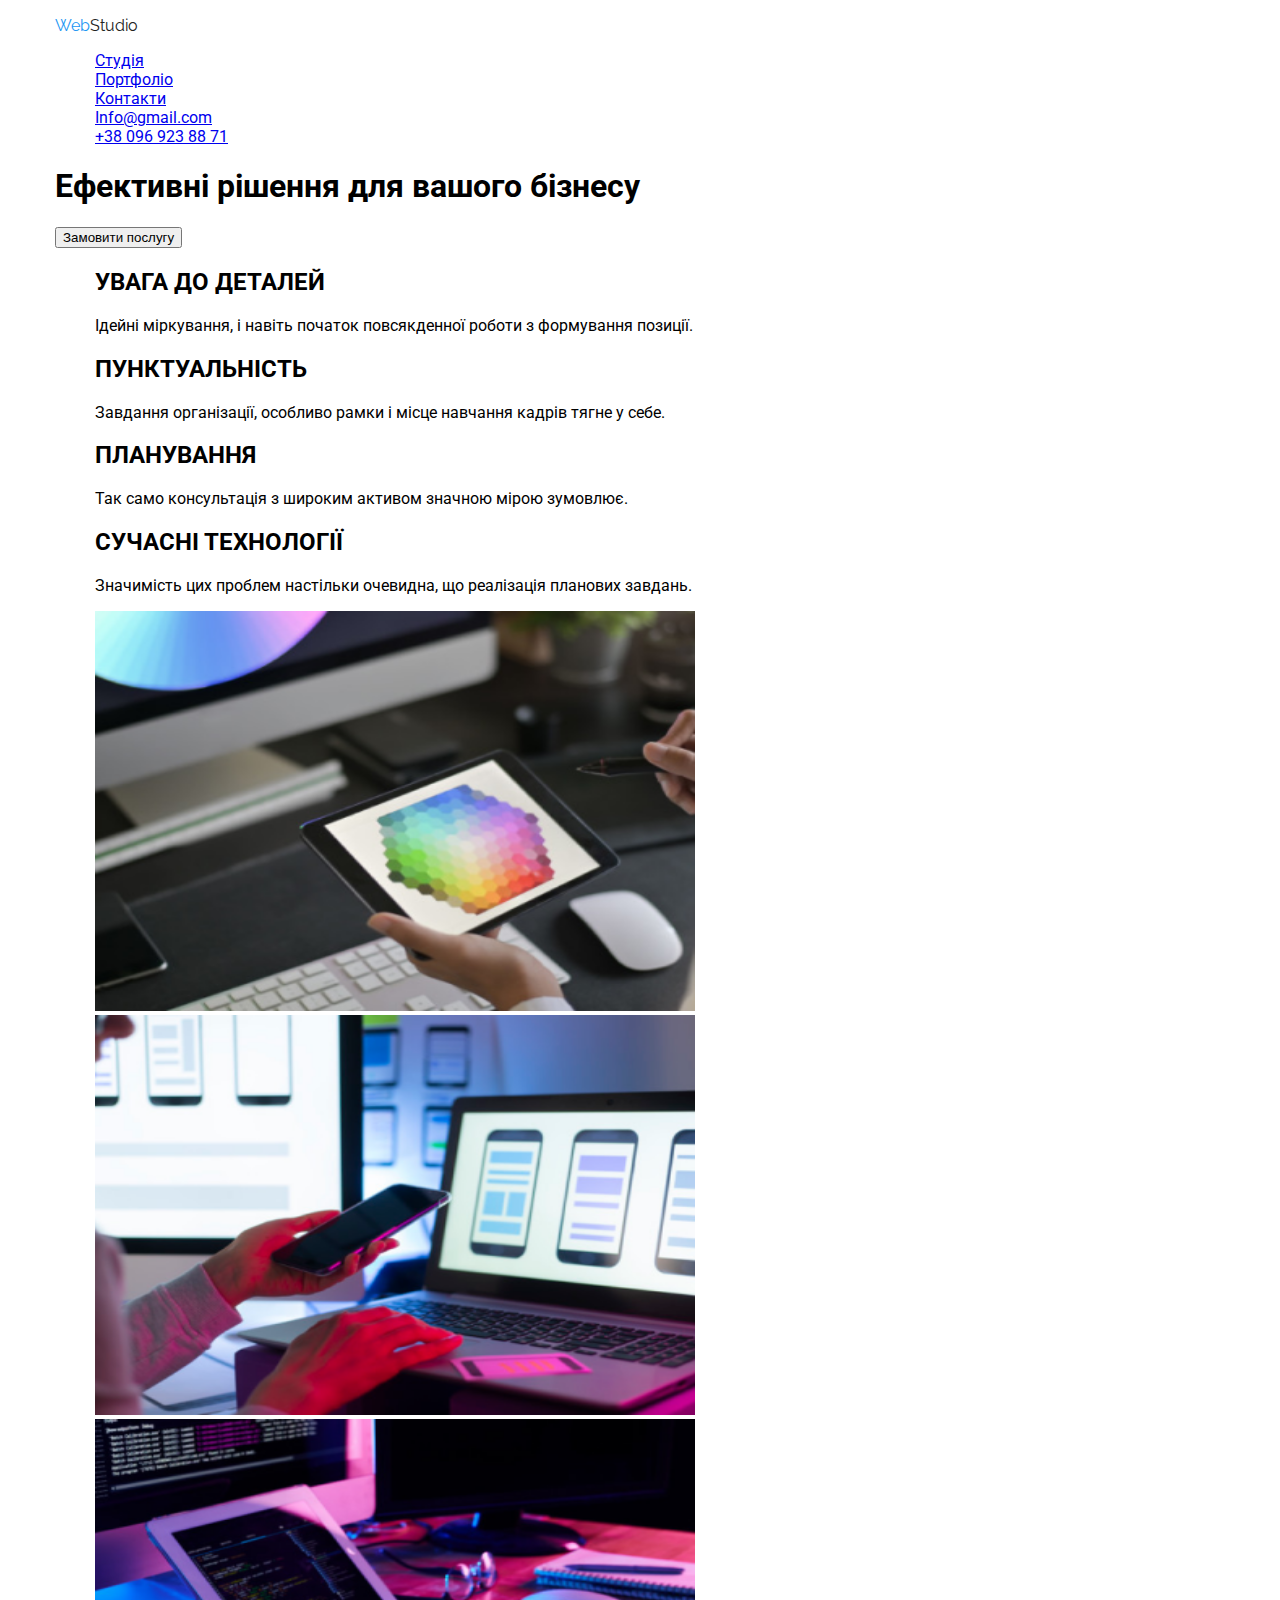
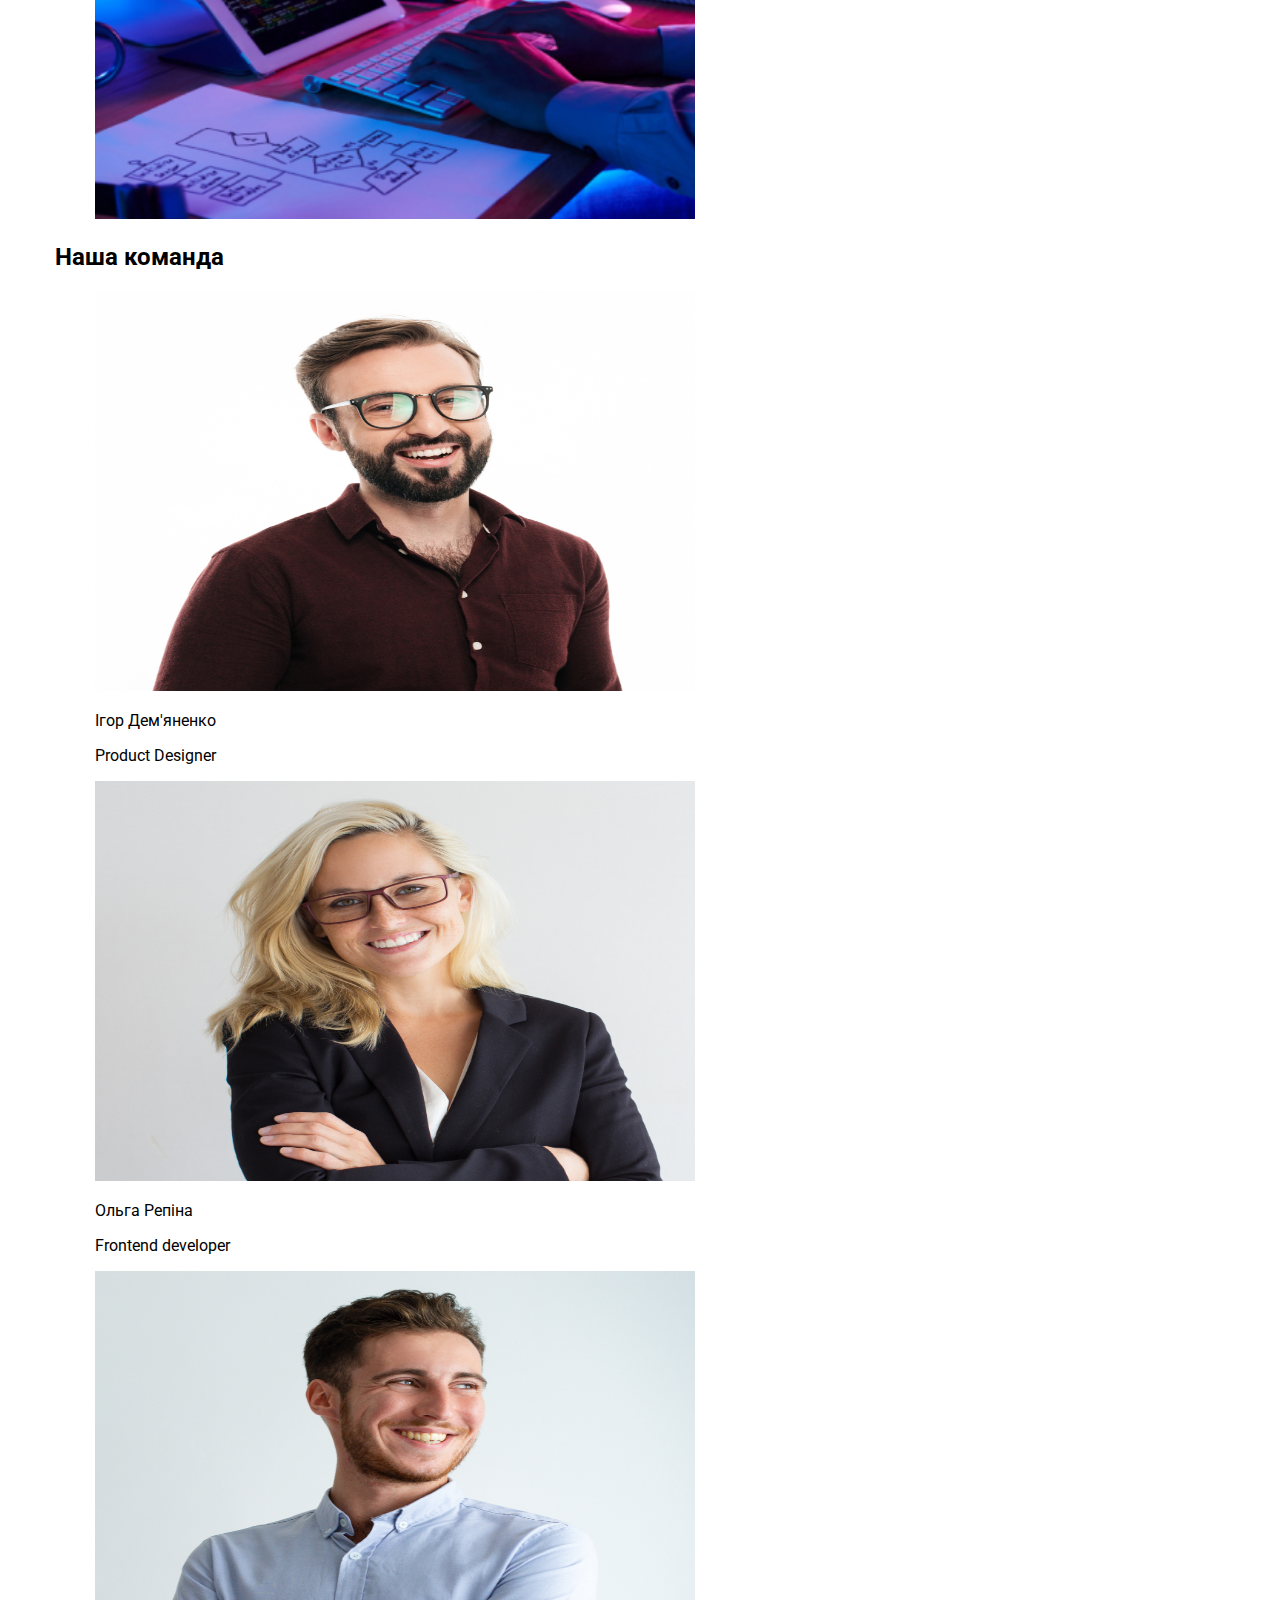
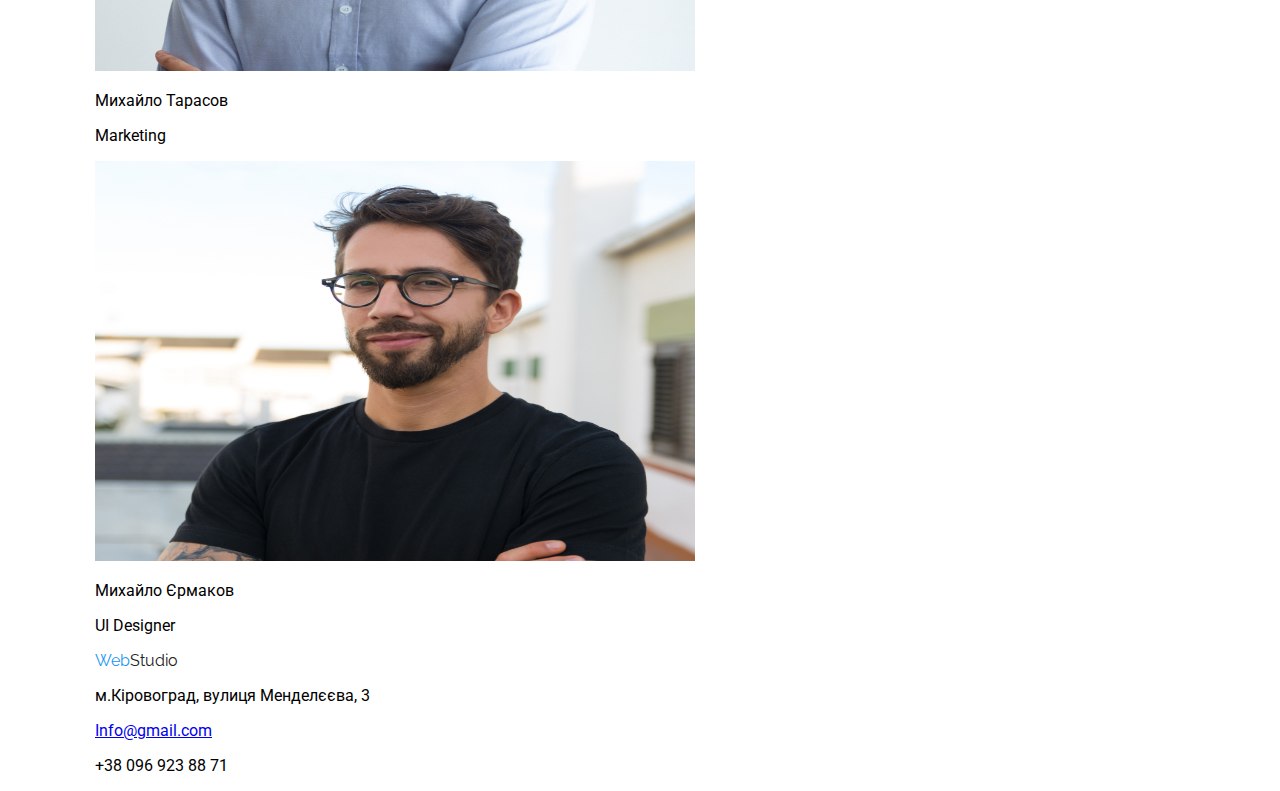
==== First-project/index.html @ 18b6c4f1 "Container added" ====
<!DOCTYPE html>
<html lang="en">

<head>
    <title>WebStudio</title>
    <meta charset="UTF-8">
    <meta name="keywords" content="html">
    <meta name="viewport" content="width=device-width, initial-scale=1.0">
    <link rel="preconnect" href="https://fonts.googleapis.com">
    <link rel="preconnect" href="https://fonts.gstatic.com" crossorigin>
    <link rel="stylesheet" href="https://fonts.googleapis.com/css2?family=Raleway:wght@700&family=Roboto:wght@400;500;700;900&display=swap">
    <link rel="stylesheet" href="./css/styles.css">
</head>

<body>
    <header class="header">
        <div class="container">
            <p class="logo">Web<span class="logo-studio">Studio</span></p>
            <ul class="header-ul">
                <li class="header-li"><a href="http://" class="header-a">Студія</a></li>
                <li class="header-li"><a href="http://" class="header-a">Портфоліо</a></li>
                <li class="header-li"><a href="http://" class="header-a">Контакти</a></li>
                <li class="header-li"><a href="http://" class="header-a">Info@gmail.com</a></li>
                <li class="header-li"><a href="tel:+38 096 923 88 71" class="header-a">+38 096 923 88 71</a></li>
            </ul>
            <h1 class="header-h1">Ефективні рішення для вашого бізнесу</h1>
            <Button class="header-button">Замовити послугу</Button>
        </div>
    </header>
    <main class="main">
        <div class="container">
            <ul class="main-ul">
                <li class="main-li">
                    <h2 class="main-h2">УВАГА ДО ДЕТАЛЕЙ</h2>
                    <p class="main-p">Ідейні міркування, і навіть початок повсякденної роботи з формування позиції.</p>
                </li>
                <li class="main-li">
                    <h2 class="main-h2">ПУНКТУАЛЬНІСТЬ</h2>
                    <p class="main-p">Завдання організації, особливо рамки і місце навчання кадрів тягне у себе.</p>
                </li>
                <li class="main-li">
                    <h2 class="main-h2">ПЛАНУВАННЯ</h2>
                    <p class="main-p">Так само консультація з широким активом значною мірою зумовлює.</p>
                </li>
                <li class="main-li">
                    <h2 class="main-h2">СУЧАСНІ ТЕХНОЛОГІЇ</h2>
                    <p class="main-p">Значимість цих проблем настільки очевидна, що реалізація планових завдань.</p>
                </li>
            </ul>
            <ul class="main-ul">
                <li class="main-li"><img class="main-img" src="./img/Webstudio_main/1.1.png" width="600" height="400" alt="1.1"></li>
                <li class="main-li"><img class="main-img" src="./img/Webstudio_main/1.2.png" width="600" height="400" alt="1.2"></li>
                <li class="main-li"><img class="main-img" src="./img/Webstudio_main/1.3.png" width="600" height="400" alt="1.3"></li>
            </ul>
            <h2 class="main-h2">Наша команда</h2>
            <ul class="main-ul">
                <li class="main-li">
                    <div class="main-div">
                        <img class="main-img" src="./img/Webstudio_main/2.1.jpg" width="600" height="400" alt="2.1">
                        <p class="main-p">Ігор Дем'яненко</p>
                        <p class="main-p">Product Designer</p>
                    </div>
                </li>
                <li class="main-li">
                    <div class="main-div">
                        <img class="main-img" src="./img/Webstudio_main/2.2.jpg" width="600" height="400" alt="2.2">
                        <p class="main-p">Ольга Репіна</p>
                        <p class="main-p">Frontend developer</p>
                    </div>
                </li> 
                <li class="main-li">
                    <div class="main-div">
                        <img class="main-img" src="./img/Webstudio_main/2.3.jpg" width="600" height="400" alt="2.3">
                        <p class="main-p">Михайло Тарасов</p>
                        <p class="main-p">Marketing</p>
                    </div>
                </li>
                <li class="main-li">
                    <div class="main-div">
                        <img class="main-img" src="./img/Webstudio_main/2.4.jpg" width="600" height="400" alt="2.4">
                        <p class="main-p">Михайло Єрмаков</p>
                        <p class="main-p">UI Designer</p>
                    </div>
                </li>
            </ul>
        </div>
    </main>
    <footer class="footer">
        <div class="container">
            <ul class="footer-ul">
                <li class="footer-li"><p class="logo">Web<span class="logo-studio">Studio</span></p></li>
                <li class="footer-li"><p class="footer-p">м.Кіровоград, вулиця Менделєєва, 3</p></li>
                <li class="footer-li"><a class="footer-a" href="http://">Info@gmail.com</a></li>
                <li class="footer-li"><p class="footer-p">+38 096 923 88 71</p></li>
            </ul>
            <!--діти-->
        </div>
    </footer>
</body>

</html>
---- First-project/css/styles.css ----
:root{
    --background-color-footer: #2F303A;
    --background-color-main: #FFFFFF;
    --hovercolor-none-active: #F5F4FA;
    --hovercolor-active: #2196F3;
    --sub-text: #757575;
    --main-text: #212121;
    --roboto-400: font-style: normal; font-weight: 400px; font-family: "Roboto", sans-serif;
    --roboto-500: font-style: normal; font-weight: 500px; font-family: "Roboto", sans-serif;
    --roboto-700: font-style: normal; font-weight: 700px; font-family: "Roboto", sans-serif;
    --roboto-900: font-style: normal; font-weight: 900px; font-family: "Roboto", sans-serif;
}

.container{
    width: 1170px;
    padding: 0 15px;
    margin: 0 auto;
}

.logo{
    font-family: "Raleway", sans-serif;
    font-optical-sizing: auto;
    font-weight: 700px;
    color: var(--hovercolor-active);
}

.logo-studio{
    font-family: "Raleway", sans-serif;
    font-optical-sizing: auto;
    font-weight: 700px;
    color: var(--main-text);
}


ul{
    list-style-type: none;
}
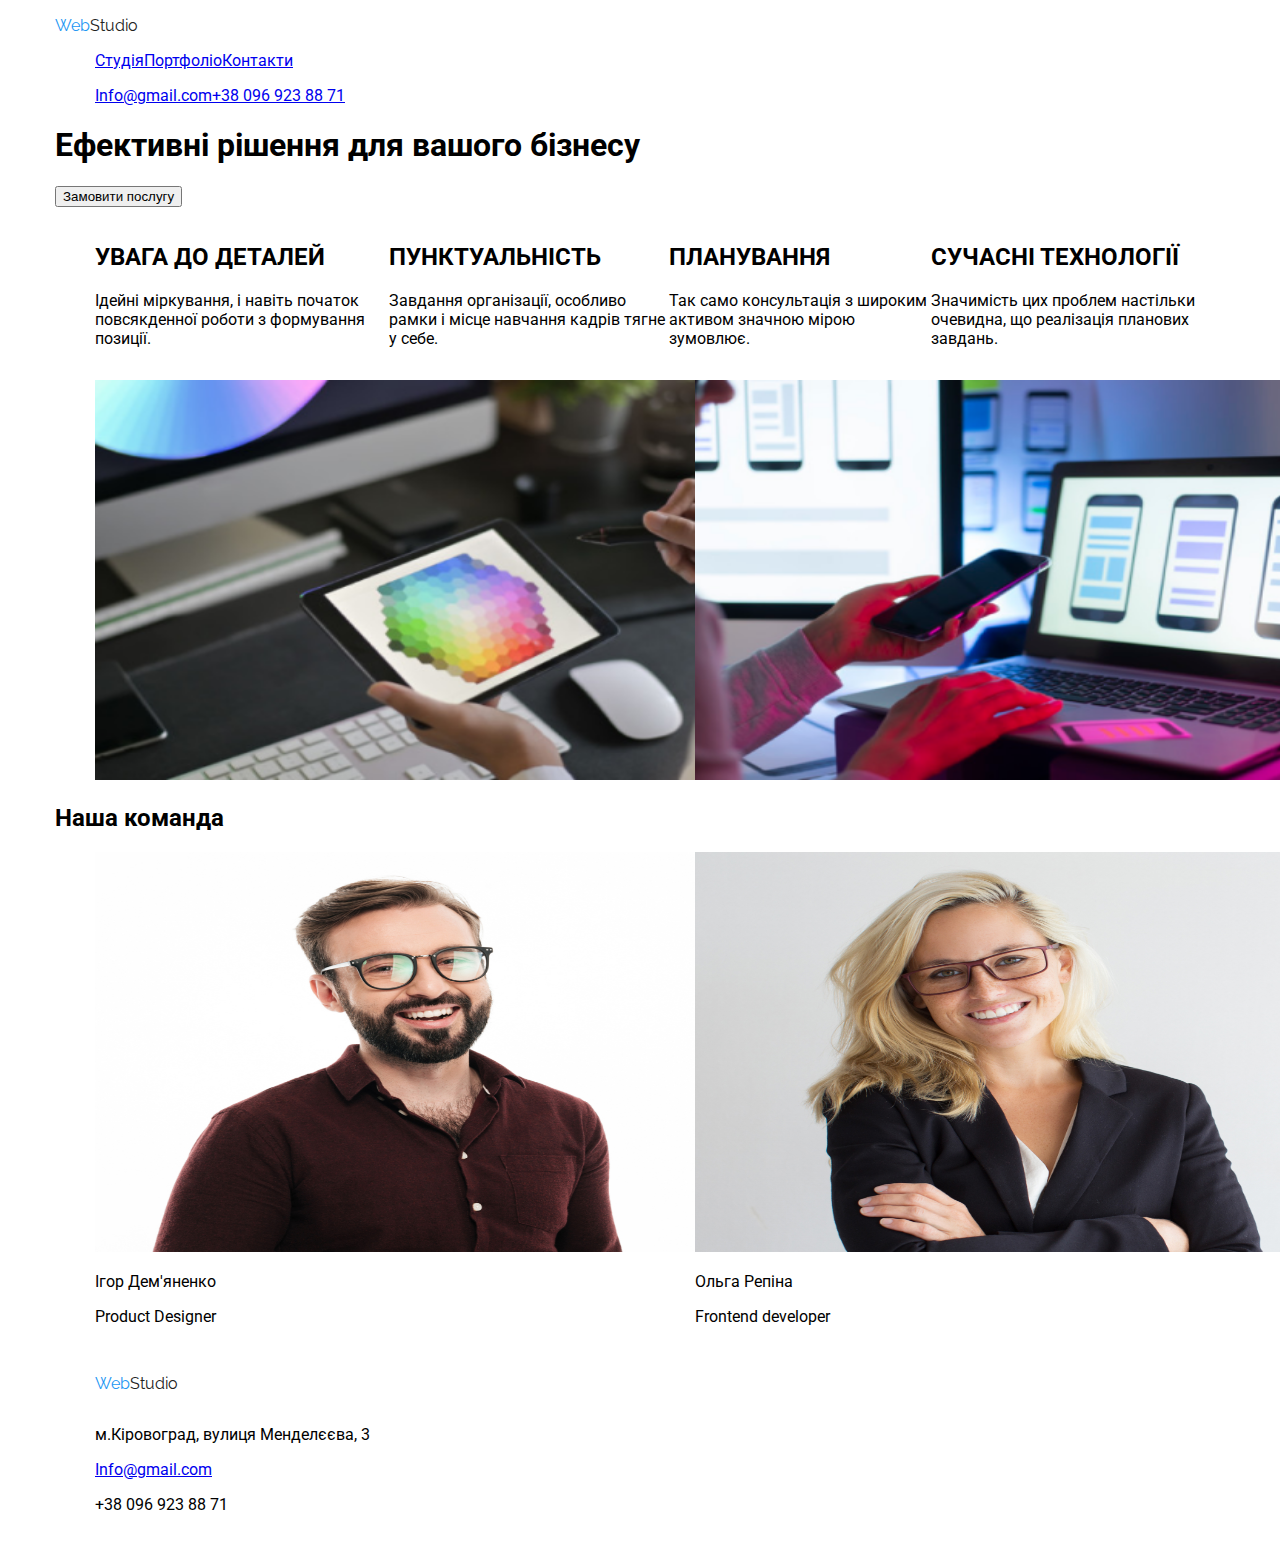
==== commit eb67144c: "new flexes added" ====
--- a/First-project/index.html
+++ b/First-project/index.html
@@ -1,5 +1,5 @@
 <!DOCTYPE html>
-<html lang="en">
+<html lang="uk">
 
 <head>
     <title>WebStudio</title>
@@ -17,18 +17,22 @@
         <div class="container">
             <p class="logo">Web<span class="logo-studio">Studio</span></p>
             <ul class="header-ul">
-                <li class="header-li"><a href="http://" class="header-a">Студія</a></li>
-                <li class="header-li"><a href="http://" class="header-a">Портфоліо</a></li>
-                <li class="header-li"><a href="http://" class="header-a">Контакти</a></li>
-                <li class="header-li"><a href="http://" class="header-a">Info@gmail.com</a></li>
-                <li class="header-li"><a href="tel:+38 096 923 88 71" class="header-a">+38 096 923 88 71</a></li>
+                <li class="header-li"><a class="header-a" href="http://">Студія</a></li>
+                <li class="header-li"><a class="header-a" href="http://">Портфоліо</a></li>
+                <li class="header-li"><a class="header-a" href="http://">Контакти</a></li>
             </ul>
-            <h1 class="header-h1">Ефективні рішення для вашого бізнесу</h1>
-            <Button class="header-button">Замовити послугу</Button>
+            <ul class="info-ul">
+                <li class="e-mail"><a class="header-a" href="http://">Info@gmail.com</a></li>
+                <li class="tel"><a class="header-a" href="tel:+38 096 923 88 71">+38 096 923 88 71</a></li>
+            </ul>
         </div>
     </header>
     <main class="main">
         <div class="container">
+            <div class="cap">
+                <h1 class="main-h1">Ефективні рішення для вашого бізнесу</h1>
+                <button class="main-button">Замовити послугу</button>
+            </div>
             <ul class="main-ul">
                 <li class="main-li">
                     <h2 class="main-h2">УВАГА ДО ДЕТАЛЕЙ</h2>
--- a/First-project/css/styles.css
+++ b/First-project/css/styles.css
@@ -31,7 +31,27 @@
     color: var(--main-text);
 }
 
-
 ul{
     list-style-type: none;
+}
+
+.header-ul{
+    display: flex;
+}
+
+.info-ul{
+    display: flex;
+}
+
+.button-ul{
+    display: flex;
+}
+
+.main-ul{
+    display: flex;
+}
+
+.container > .footer-ul{
+    display: flex;
+    flex-direction: column;
 }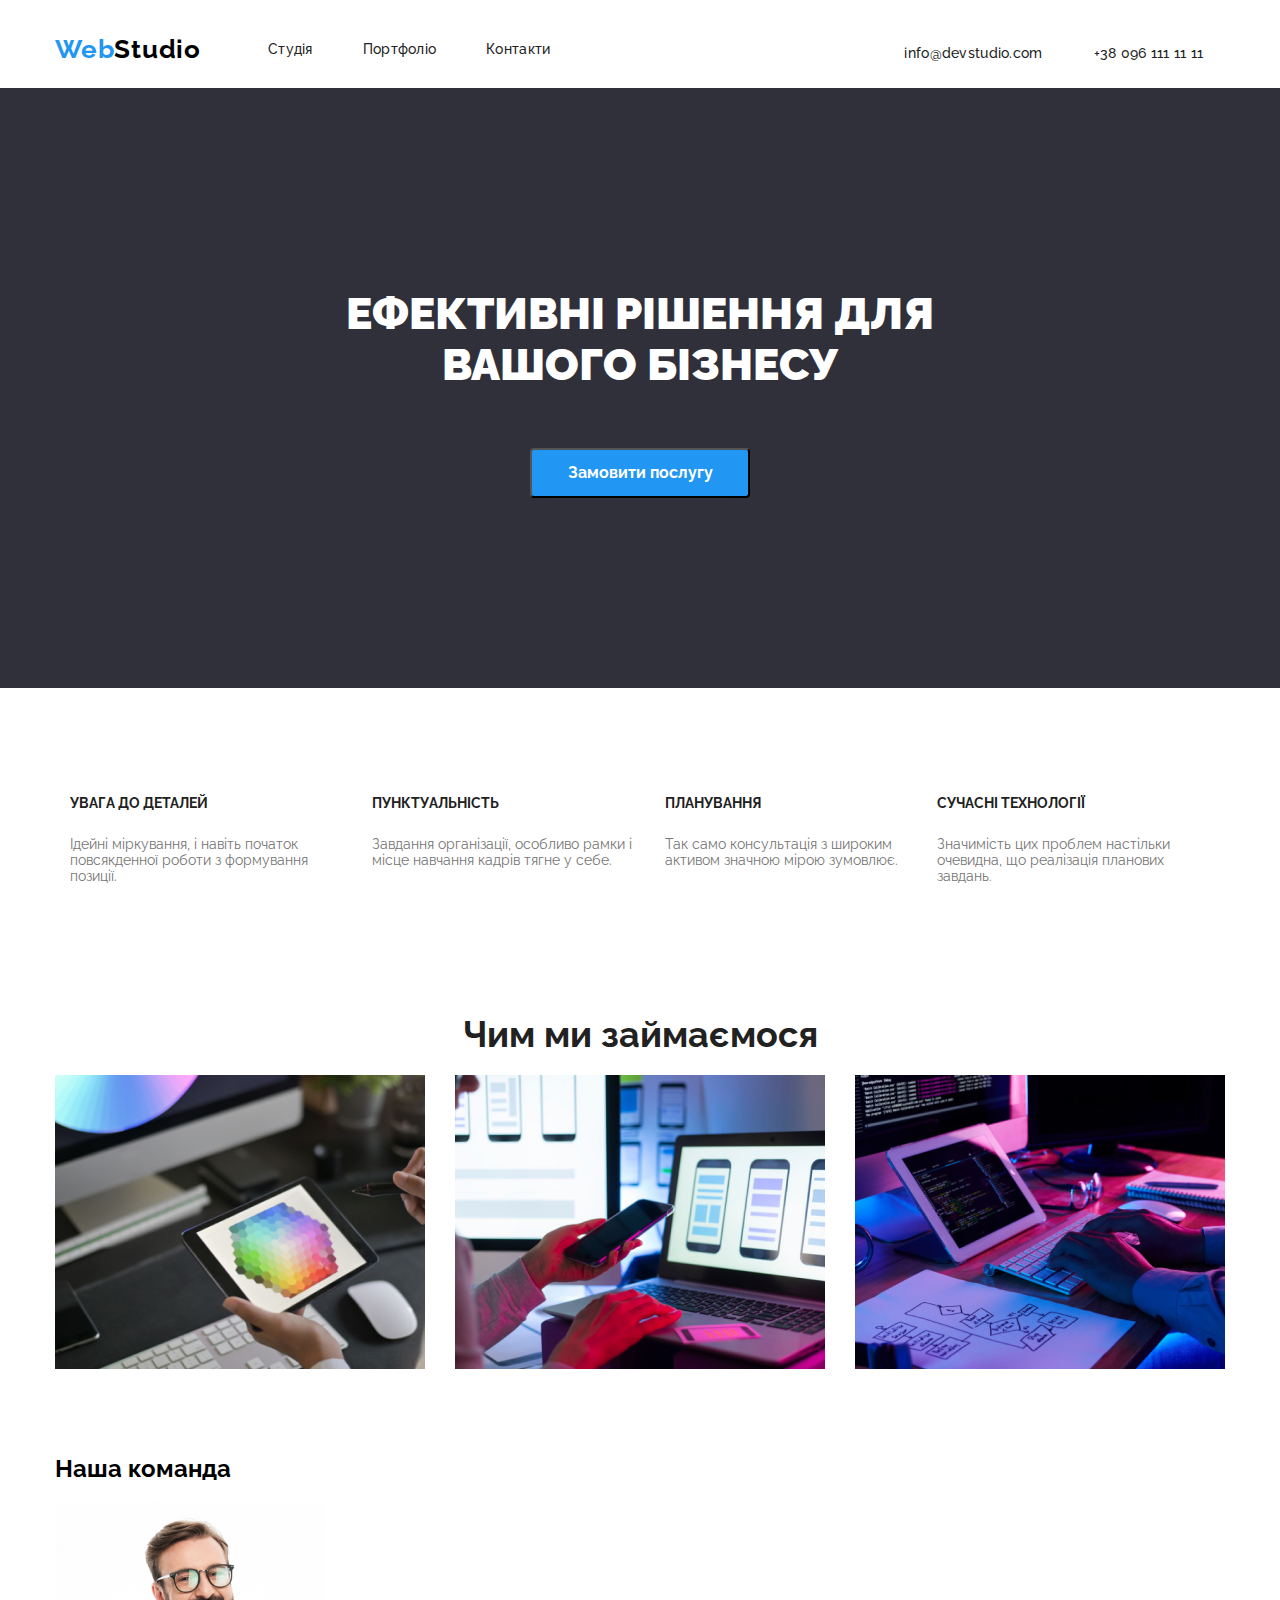
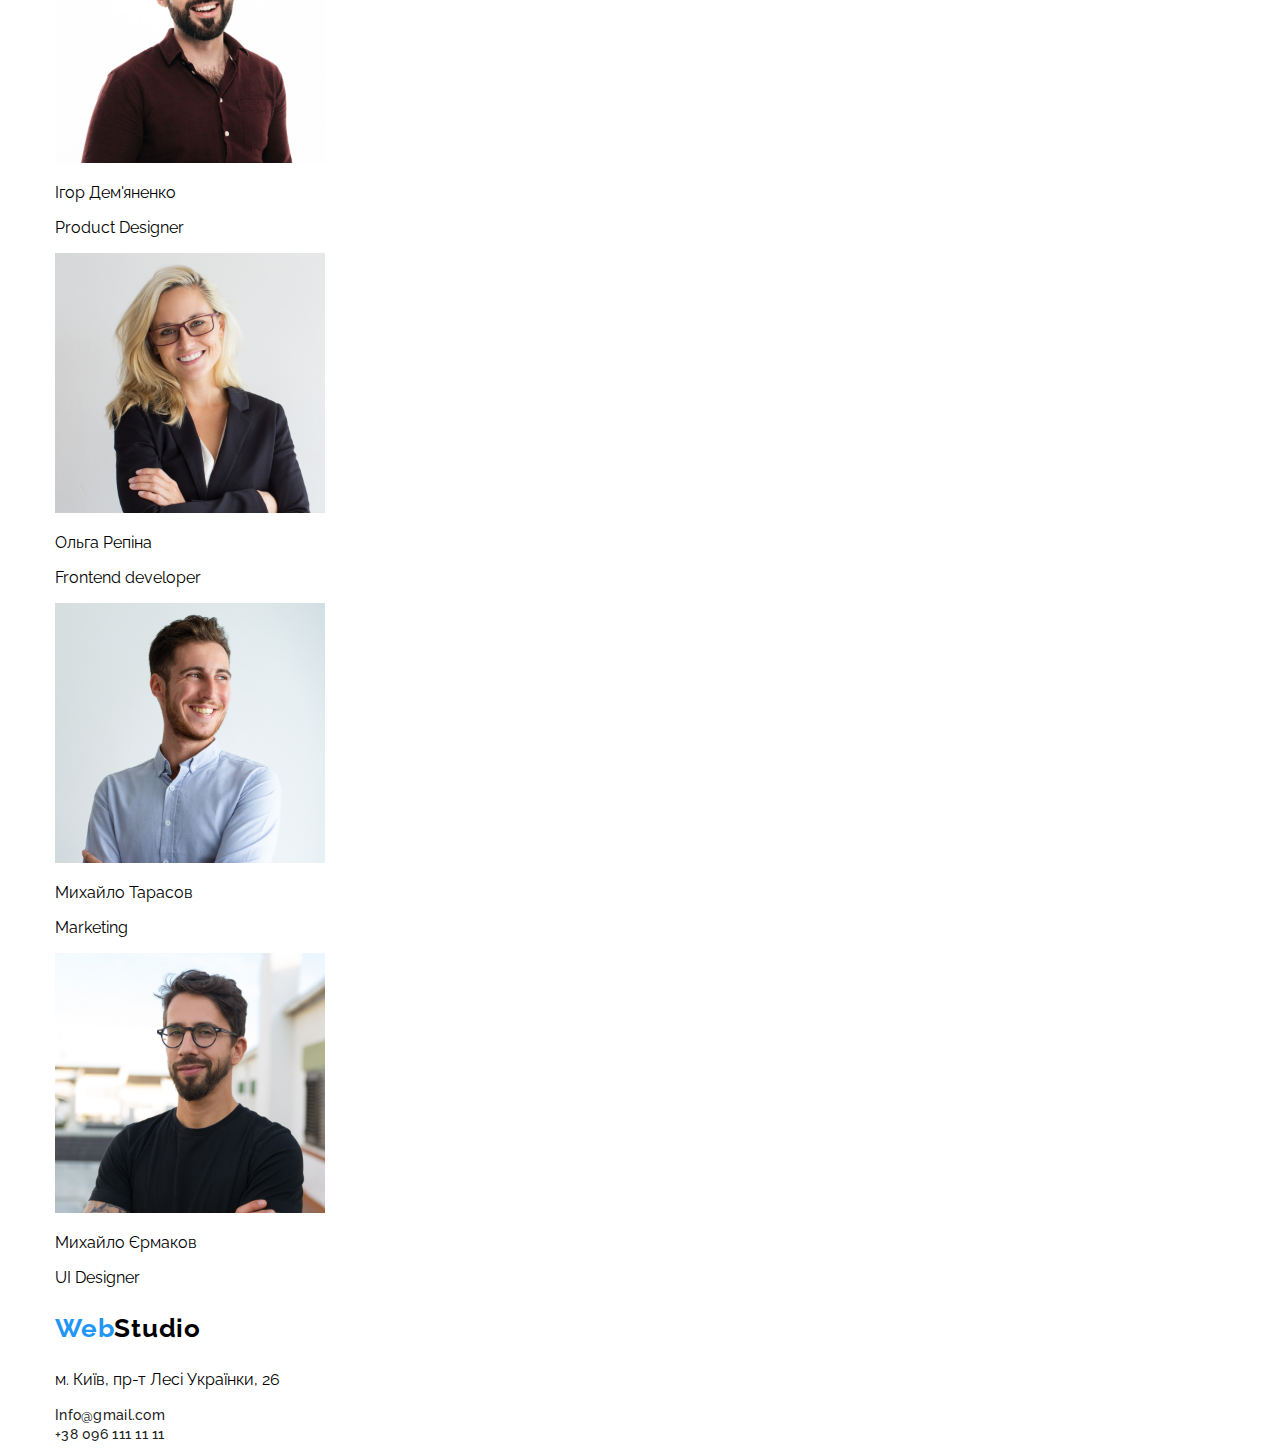
==== commit 829536eb: "new stilization" ====
--- a/First-project/index.html
+++ b/First-project/index.html
@@ -12,94 +12,95 @@
     <link rel="stylesheet" href="./css/styles.css">
 </head>
 
-<body>
-    <header class="header">
-        <div class="container">
-            <p class="logo">Web<span class="logo-studio">Studio</span></p>
-            <ul class="header-ul">
-                <li class="header-li"><a class="header-a" href="http://">Студія</a></li>
-                <li class="header-li"><a class="header-a" href="http://">Портфоліо</a></li>
-                <li class="header-li"><a class="header-a" href="http://">Контакти</a></li>
-            </ul>
-            <ul class="info-ul">
-                <li class="e-mail"><a class="header-a" href="http://">Info@gmail.com</a></li>
-                <li class="tel"><a class="header-a" href="tel:+38 096 923 88 71">+38 096 923 88 71</a></li>
-            </ul>
-        </div>
-    </header>
-    <main class="main">
-        <div class="container">
+<body class="body">
+    <div class="container">
+        <header class="header">
+            <nav class="header-nav">
+                <ul class="header-links-ul">
+                    <li class="logo-li"><p class="logo">Web<span class="logo-studio">Studio</span></p></li>
+                    <li class="header-links-li"><a class="header-links-a" href="http://">Студія</a></li>
+                    <li class="header-links-li"><a class="header-links-a" href="http://">Портфоліо</a></li>
+                    <li class="header-links-li"><a class="header-links-a" href="http://">Контакти</a></li>
+                </ul>
+                <ul class="info-ul">
+                    <li class="info-li"><a class="info-a" href="http://">info@devstudio.com</a></li>
+                    <li class="info-li"><a class="info-a" href="tel:+380961111111">+38 096 111 11 11</a></li>
+                </ul>
+            </nav>
+        </header>
+        <main class="our-work">
             <div class="cap">
-                <h1 class="main-h1">Ефективні рішення для вашого бізнесу</h1>
-                <button class="main-button">Замовити послугу</button>
+                <h1 class="cap-h1">Ефективні рішення для вашого бізнесу</h1>
+                <button class="cap-button">Замовити послугу</button>
             </div>
-            <ul class="main-ul">
-                <li class="main-li">
-                    <h2 class="main-h2">УВАГА ДО ДЕТАЛЕЙ</h2>
-                    <p class="main-p">Ідейні міркування, і навіть початок повсякденної роботи з формування позиції.</p>
+            <ul class="features-ul">
+                <li class="features-li">
+                    <h2 class="features-h2">УВАГА ДО ДЕТАЛЕЙ</h2>
+                    <p class="features-p">Ідейні міркування, і навіть початок повсякденної роботи з формування позиції.</p>
                 </li>
-                <li class="main-li">
-                    <h2 class="main-h2">ПУНКТУАЛЬНІСТЬ</h2>
-                    <p class="main-p">Завдання організації, особливо рамки і місце навчання кадрів тягне у себе.</p>
+                <li class="features-li">
+                    <h2 class="features-h2">ПУНКТУАЛЬНІСТЬ</h2>
+                    <p class="features-p">Завдання організації, особливо рамки і місце навчання кадрів тягне у себе.</p>
                 </li>
-                <li class="main-li">
-                    <h2 class="main-h2">ПЛАНУВАННЯ</h2>
-                    <p class="main-p">Так само консультація з широким активом значною мірою зумовлює.</p>
+                <li class="features-li">
+                    <h2 class="features-h2">ПЛАНУВАННЯ</h2>
+                    <p class="features-p">Так само консультація з широким активом значною мірою зумовлює.</p>
                 </li>
-                <li class="main-li">
-                    <h2 class="main-h2">СУЧАСНІ ТЕХНОЛОГІЇ</h2>
-                    <p class="main-p">Значимість цих проблем настільки очевидна, що реалізація планових завдань.</p>
+                <li class="features-li">
+                    <h2 class="features-h2">СУЧАСНІ ТЕХНОЛОГІЇ</h2>
+                    <p class="features-p">Значимість цих проблем настільки очевидна, що реалізація планових завдань.</p>
                 </li>
             </ul>
-            <ul class="main-ul">
-                <li class="main-li"><img class="main-img" src="./img/Webstudio_main/1.1.png" width="600" height="400" alt="1.1"></li>
-                <li class="main-li"><img class="main-img" src="./img/Webstudio_main/1.2.png" width="600" height="400" alt="1.2"></li>
-                <li class="main-li"><img class="main-img" src="./img/Webstudio_main/1.3.png" width="600" height="400" alt="1.3"></li>
+            <p class="our-work-p">Чим ми займаємося</p>
+            <ul class="our-work-ul">
+                <li class="our-work-li"><img class="our-work-img" src="./img/Webstudio_main/1.1.png" width="370" height="294" alt="1.1"></li>
+                <li class="our-work-li"><img class="our-work-img" src="./img/Webstudio_main/1.2.png" width="370" height="294" alt="1.2"></li>
+                <li class="our-work-li"><img class="our-work-img" src="./img/Webstudio_main/1.3.png" width="370" height="294" alt="1.3"></li>
             </ul>
-            <h2 class="main-h2">Наша команда</h2>
-            <ul class="main-ul">
-                <li class="main-li">
-                    <div class="main-div">
-                        <img class="main-img" src="./img/Webstudio_main/2.1.jpg" width="600" height="400" alt="2.1">
-                        <p class="main-p">Ігор Дем'яненко</p>
-                        <p class="main-p">Product Designer</p>
-                    </div>
-                </li>
-                <li class="main-li">
-                    <div class="main-div">
-                        <img class="main-img" src="./img/Webstudio_main/2.2.jpg" width="600" height="400" alt="2.2">
-                        <p class="main-p">Ольга Репіна</p>
-                        <p class="main-p">Frontend developer</p>
-                    </div>
-                </li> 
-                <li class="main-li">
-                    <div class="main-div">
-                        <img class="main-img" src="./img/Webstudio_main/2.3.jpg" width="600" height="400" alt="2.3">
-                        <p class="main-p">Михайло Тарасов</p>
-                        <p class="main-p">Marketing</p>
-                    </div>
-                </li>
-                <li class="main-li">
-                    <div class="main-div">
-                        <img class="main-img" src="./img/Webstudio_main/2.4.jpg" width="600" height="400" alt="2.4">
-                        <p class="main-p">Михайло Єрмаков</p>
-                        <p class="main-p">UI Designer</p>
-                    </div>
-                </li>
-            </ul>
-        </div>
-    </main>
-    <footer class="footer">
-        <div class="container">
+            <h2 class="our-team-h2">Наша команда</h2>
+            <div>
+                <ul class="our-team-ul">
+                    <li class="our-team-li">
+                        <div class="our-team-div">
+                            <img class="our-team-img" src="./img/Webstudio_main/2.1.jpg" width="270" height="260" alt="2.1">
+                            <p class="our-team-p">Ігор Дем'яненко</p>
+                            <p class="our-team-p">Product Designer</p>
+                        </div>
+                    </li>
+                    <li class="our-team-li">
+                        <div class="our-team-div">
+                            <img class="our-team-img" src="./img/Webstudio_main/2.2.jpg" width="270" height="260" alt="2.2">
+                            <p class="our-team-p">Ольга Репіна</p>
+                            <p class="our-team-p">Frontend developer</p>
+                        </div>
+                    </li> 
+                    <li class="our-team-li">
+                        <div class="our-team-div">
+                            <img class="our-team-img" src="./img/Webstudio_main/2.3.jpg" width="270" height="260" alt="2.3">
+                            <p class="our-team-p">Михайло Тарасов</p>
+                            <p class="our-team-p">Marketing</p>
+                        </div>
+                    </li>
+                    <li class="our-team-li">
+                        <div class="our-team-div">
+                            <img class="our-team-img" src="./img/Webstudio_main/2.4.jpg" width="270" height="260" alt="2.4">
+                            <p class="our-team-p">Михайло Єрмаков</p>
+                            <p class="our-team-p">UI Designer</p>
+                        </div>
+                    </li>
+                </ul>
+            </div>
+        </main>
+        <footer class="footer">
             <ul class="footer-ul">
                 <li class="footer-li"><p class="logo">Web<span class="logo-studio">Studio</span></p></li>
-                <li class="footer-li"><p class="footer-p">м.Кіровоград, вулиця Менделєєва, 3</p></li>
+                <li class="footer-li"><p class="footer-p">м. Київ, пр-т Лесі Українки, 26</p></li>
                 <li class="footer-li"><a class="footer-a" href="http://">Info@gmail.com</a></li>
-                <li class="footer-li"><p class="footer-p">+38 096 923 88 71</p></li>
+                <li class="footer-li"><a class="footer-a" href="tel:+380961111111">+38 096 111 11 11</a></li>
             </ul>
             <!--діти-->
-        </div>
-    </footer>
+        </footer>
+    </div>
 </body>
 
 </html>--- a/First-project/css/styles.css
+++ b/First-project/css/styles.css
@@ -1,14 +1,16 @@
 :root{
-    --background-color-footer: #2F303A;
-    --background-color-main: #FFFFFF;
+    --first-background-color: #2F303A;
+    --second-background-color-main: #FFFFFF;
     --hovercolor-none-active: #F5F4FA;
     --hovercolor-active: #2196F3;
     --sub-text: #757575;
     --main-text: #212121;
-    --roboto-400: font-style: normal; font-weight: 400px; font-family: "Roboto", sans-serif;
-    --roboto-500: font-style: normal; font-weight: 500px; font-family: "Roboto", sans-serif;
-    --roboto-700: font-style: normal; font-weight: 700px; font-family: "Roboto", sans-serif;
-    --roboto-900: font-style: normal; font-weight: 900px; font-family: "Roboto", sans-serif;
+    --main-font: ;font-family: "Roboto";
+    --logo-font: ;font-family: "Raleway";
+}
+
+*{
+    font-family: var(--main-font);
 }
 
 .container{
@@ -17,41 +19,172 @@
     margin: 0 auto;
 }
 
+ul{
+    list-style-type: none;
+    margin: 0;
+    padding: 0;
+}
+
+a{
+    text-decoration: none;
+    color: var(--main-text);
+    font-family: var(--main-font);
+    font-size: 14px;
+    font-weight: 500;
+    line-height: 16.41px;
+    letter-spacing: 0.02em;
+    text-align: left;
+}
+
+a:hover{
+    color: var(--hovercolor-active);
+    font-family: var(--main-font);
+}
+
 .logo{
-    font-family: "Raleway", sans-serif;
-    font-optical-sizing: auto;
-    font-weight: 700px;
+    font-family: var(--logo-font);
+    font-size: 26px;
+    font-weight: 700;
+    line-height: 30.52px;
+    letter-spacing: 0.03em;
+    text-align: left;
     color: var(--hovercolor-active);
+    width: 188px;
 }
 
 .logo-studio{
-    font-family: "Raleway", sans-serif;
-    font-optical-sizing: auto;
-    font-weight: 700px;
-    color: var(--main-text);
+    font-family: var(--logo-font);
+    font-size: 26px;
+    font-weight: 700;
+    line-height: 30.52px;
+    letter-spacing: 0.03em;
+    text-align: left;
+    color: #000000;
 }
 
-ul{
-    list-style-type: none;
+.header-links-ul{
+    margin-left: 215px;
+    margin-right: 42px;
 }
 
-.header-ul{
+.header-links-li{
+    height: 80px;
+    margin-inline: 25px;
+    display: inline-flex;
+    align-items: center;
+    text-align: center;
+    justify-content: center;
+}
+
+.header-nav{
+    color: var(--second-background-color-main);
+    width: 1600px;
+    height: 80px;
+    margin-left: -215px;
+}
+
+.header-nav > ul{
+    display: inline-flex;
+    align-items: center;
+    justify-items: baseline;
+}
+
+.info-ul{
+    height: 80px;
+    margin-left: 232px;
+}
+
+.info-li{
+    margin-left: 51px;
+}
+
+.cap{
+    width: 1600px;
+    height: 600px;
+    top: 80px;
+    background-color: var(--first-background-color);
+    margin-left: -215px;
+}
+
+.cap > .cap-h1{
+    font-weight: 900;
+    text-transform: uppercase;
+    color: var(--second-background-color-main);
+    width: 700px;
+    height: 120px;
+    margin: 0px auto;
+    text-align: center;
+    font-size: 44px;
+    padding-top: 200px;
+    padding-bottom: 40px;
+}
+
+.cap > .cap-button{
+    display: flex;
+    width: 220px;
+    height: 50px;
+    border-radius: 4px 4px 4px 4px;
+    font-family: var(--main-font);
+    font-size: 16px;
+    font-weight: 700;
+    line-height: 30px;
+    text-align: center;
+    background-color: var(--hovercolor-active);
+    color: var(--second-background-color-main);   
+    align-items: center; 
+    justify-content: center;
+    margin: auto;
+}
+
+.features-ul{
     display: flex;
 }
 
-.info-ul{
+.features-li{
     display: flex;
+    margin-block: 95px;
+    flex-direction: column;
+    padding-inline: 15px;
 }
 
-.button-ul{
-    display: flex;
+.features-h2{
+    font-family: var(--main-font);
+    color: var(--main-text);
+    font-size: 14px;
+    font-weight: 700;
+    text-align: left;
 }
 
-.main-ul{
-    display: flex;
+.features-p{
+    font-family: var(--main-font);
+    color: var(--sub-text);
+    font-size: 14px;
+    font-weight: 400;
+    text-align: left;
 }
 
-.container > .footer-ul{
+.our-work-ul{
+    width: 1170px;
+    height: 294px;
     display: flex;
-    flex-direction: column;
-}+    justify-content: space-between;
+    margin-bottom: 85px;
+}
+
+.our-work-li{
+    height: 294px;
+    display: inline-flex;
+    height: auto;
+}
+
+.our-work-p{
+    font-family: var(--main-font);
+    color: var(--main-text);
+    font-size: 36px;
+    font-weight: 700;
+    text-align: center;
+    margin-top: 20px;
+    margin-bottom: 20px;
+    
+}
+
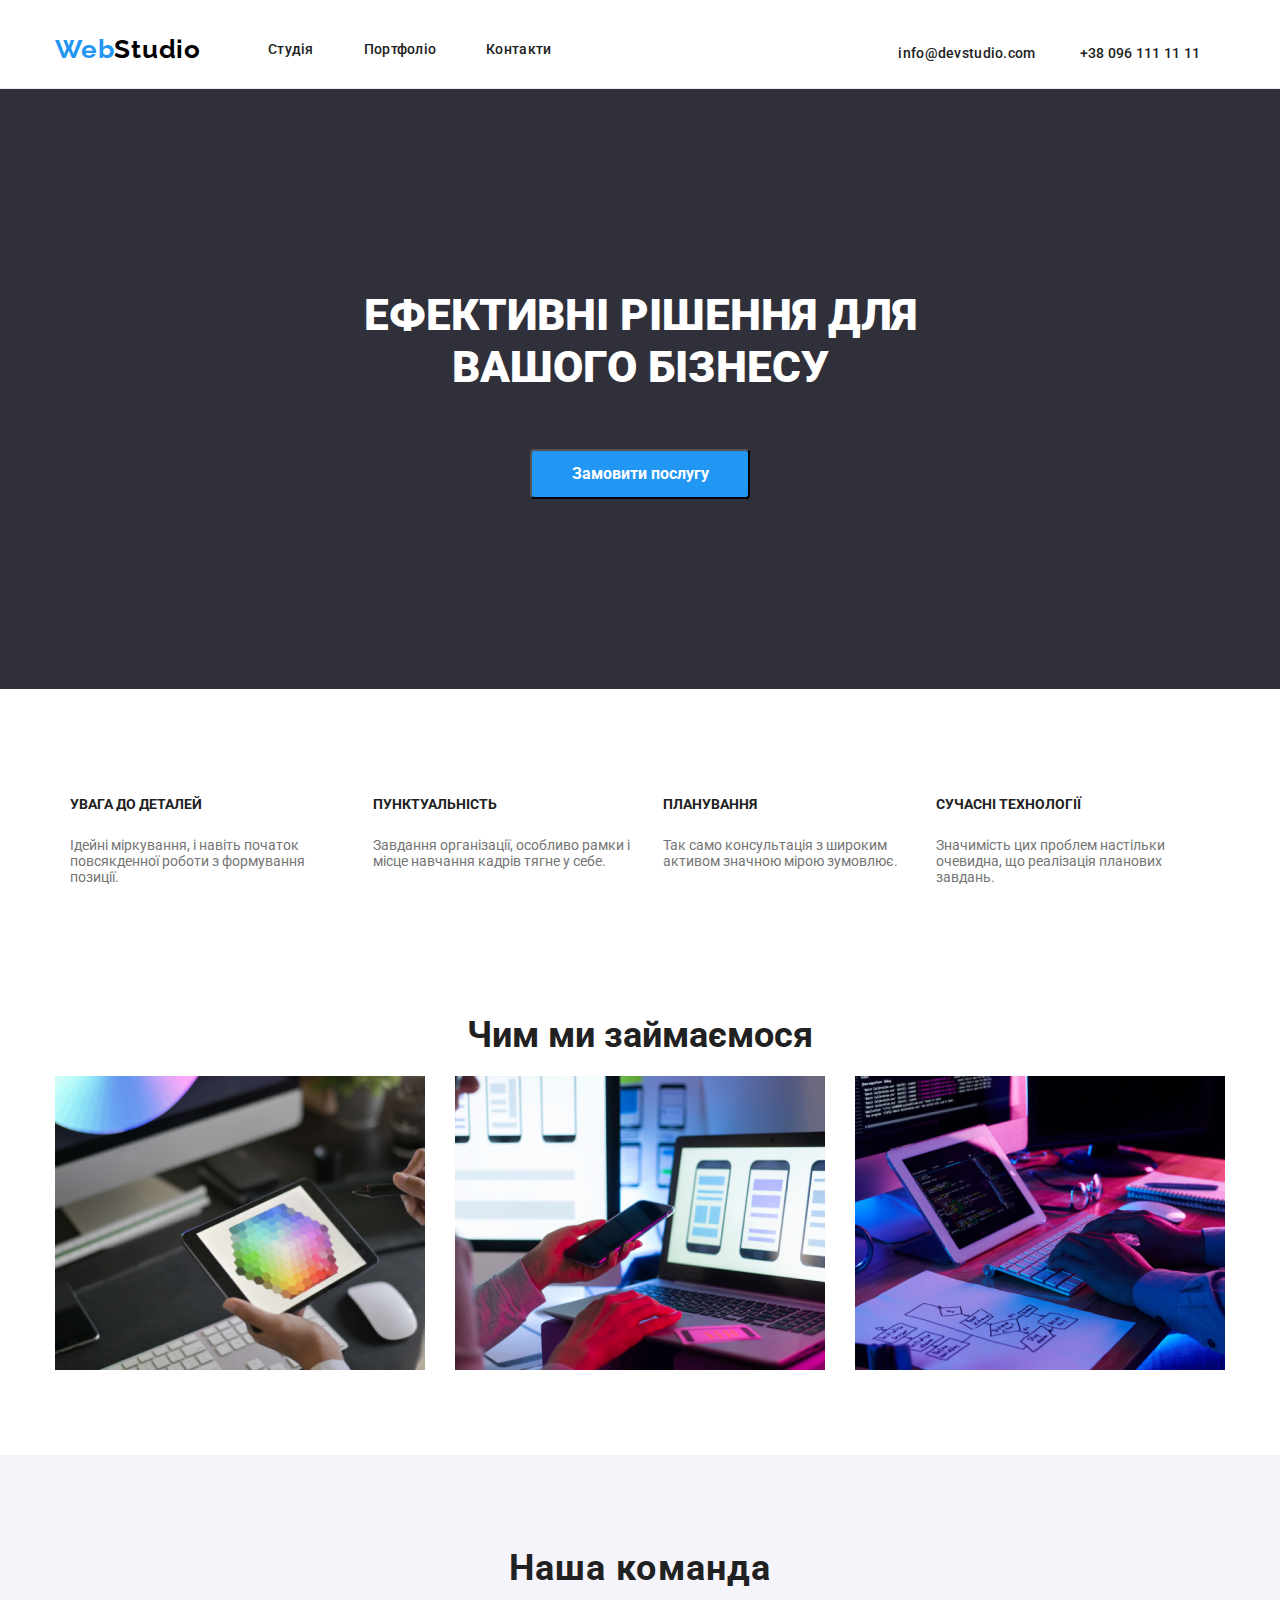
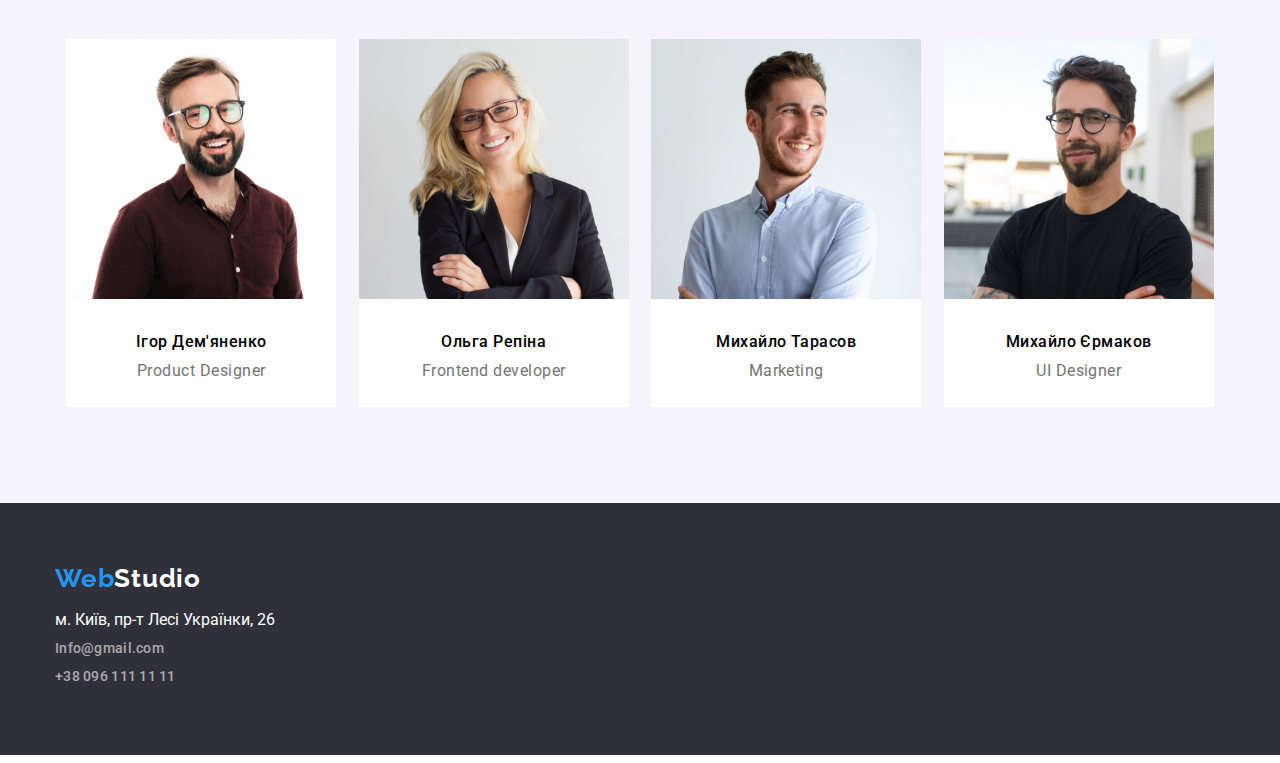
==== commit 1c84c762: "xs zrobiv vrodi" ====
--- a/First-project/index.html
+++ b/First-project/index.html
@@ -51,41 +51,41 @@
                     <p class="features-p">Значимість цих проблем настільки очевидна, що реалізація планових завдань.</p>
                 </li>
             </ul>
-            <p class="our-work-p">Чим ми займаємося</p>
+            <h2 class="our-work-h2">Чим ми займаємося</h2>
             <ul class="our-work-ul">
                 <li class="our-work-li"><img class="our-work-img" src="./img/Webstudio_main/1.1.png" width="370" height="294" alt="1.1"></li>
                 <li class="our-work-li"><img class="our-work-img" src="./img/Webstudio_main/1.2.png" width="370" height="294" alt="1.2"></li>
                 <li class="our-work-li"><img class="our-work-img" src="./img/Webstudio_main/1.3.png" width="370" height="294" alt="1.3"></li>
             </ul>
-            <h2 class="our-team-h2">Наша команда</h2>
-            <div>
+            <div class="our-team-background">
+                <h2 class="our-team-h2">Наша команда</h2>
                 <ul class="our-team-ul">
                     <li class="our-team-li">
                         <div class="our-team-div">
                             <img class="our-team-img" src="./img/Webstudio_main/2.1.jpg" width="270" height="260" alt="2.1">
-                            <p class="our-team-p">Ігор Дем'яненко</p>
-                            <p class="our-team-p">Product Designer</p>
+                            <p class="our-team-name">Ігор Дем'яненко</p>
+                            <p class="our-team-worker">Product Designer</p>
                         </div>
                     </li>
                     <li class="our-team-li">
                         <div class="our-team-div">
                             <img class="our-team-img" src="./img/Webstudio_main/2.2.jpg" width="270" height="260" alt="2.2">
-                            <p class="our-team-p">Ольга Репіна</p>
-                            <p class="our-team-p">Frontend developer</p>
+                            <p class="our-team-name">Ольга Репіна</p>
+                            <p class="our-team-worker">Frontend developer</p>
                         </div>
                     </li> 
                     <li class="our-team-li">
                         <div class="our-team-div">
                             <img class="our-team-img" src="./img/Webstudio_main/2.3.jpg" width="270" height="260" alt="2.3">
-                            <p class="our-team-p">Михайло Тарасов</p>
-                            <p class="our-team-p">Marketing</p>
+                            <p class="our-team-name">Михайло Тарасов</p>
+                            <p class="our-team-worker">Marketing</p>
                         </div>
                     </li>
                     <li class="our-team-li">
                         <div class="our-team-div">
                             <img class="our-team-img" src="./img/Webstudio_main/2.4.jpg" width="270" height="260" alt="2.4">
-                            <p class="our-team-p">Михайло Єрмаков</p>
-                            <p class="our-team-p">UI Designer</p>
+                            <p class="our-team-name">Михайло Єрмаков</p>
+                            <p class="our-team-worker">UI Designer</p>
                         </div>
                     </li>
                 </ul>
@@ -93,10 +93,10 @@
         </main>
         <footer class="footer">
             <ul class="footer-ul">
-                <li class="footer-li"><p class="logo">Web<span class="logo-studio">Studio</span></p></li>
-                <li class="footer-li"><p class="footer-p">м. Київ, пр-т Лесі Українки, 26</p></li>
-                <li class="footer-li"><a class="footer-a" href="http://">Info@gmail.com</a></li>
-                <li class="footer-li"><a class="footer-a" href="tel:+380961111111">+38 096 111 11 11</a></li>
+                <li class="footer-li-logo"><p class="logo-footer">Web<span class="logo-studio-footer">Studio</span></p></li>
+                <li class="footer-li-p"><p class="footer-p">м. Київ, пр-т Лесі Українки, 26</p></li>
+                <li class="footer-li-email"><a class="footer-a" href="http://">Info@gmail.com</a></li>
+                <li class="footer-li-tel"><a class="footer-a" href="tel:+380961111111">+38 096 111 11 11</a></li>
             </ul>
             <!--діти-->
         </footer>
--- a/First-project/css/styles.css
+++ b/First-project/css/styles.css
@@ -5,8 +5,8 @@
     --hovercolor-active: #2196F3;
     --sub-text: #757575;
     --main-text: #212121;
-    --main-font: ;font-family: "Roboto";
-    --logo-font: ;font-family: "Raleway";
+    --main-font: "Roboto";
+    --logo-font: "Raleway";
 }
 
 *{
@@ -39,6 +39,7 @@
 a:hover{
     color: var(--hovercolor-active);
     font-family: var(--main-font);
+    font-weight: 500;
 }
 
 .logo{
@@ -60,6 +61,10 @@
     letter-spacing: 0.03em;
     text-align: left;
     color: #000000;
+}
+
+.header-links-a{
+    font-family: var(--main-font);
 }
 
 .header-links-ul{
@@ -81,6 +86,7 @@
     width: 1600px;
     height: 80px;
     margin-left: -215px;
+    border-bottom: 1px solid #ececec; 
 }
 
 .header-nav > ul{
@@ -95,7 +101,7 @@
 }
 
 .info-li{
-    margin-left: 51px;
+    margin-left: 44px;
 }
 
 .cap{
@@ -177,7 +183,7 @@
     height: auto;
 }
 
-.our-work-p{
+.our-work-h2{
     font-family: var(--main-font);
     color: var(--main-text);
     font-size: 36px;
@@ -188,3 +194,218 @@
     
 }
 
+.our-team-background{
+    width: 1600px;
+    height: 648px;
+    background-color: var(--hovercolor-none-active);
+    margin-left: -215px;
+}
+
+.our-team-div{
+    background-color: var(--second-background-color-main);
+    height: 368px;
+}
+
+.our-team-h2{
+    color: var(--main-text);
+    font-family: var(--main-font);
+    font-size: 36px;
+    font-weight: 700;
+    line-height: 42.19px;
+    letter-spacing: 0.03em;
+    text-align: center;
+    padding-top: 92px;
+    margin-top: 0;
+    margin-bottom: 50px;
+}
+
+.our-team-ul{
+    width: 1170px;
+    height: 368px;
+    display: flex;
+    margin: auto;
+}
+
+.our-team-li{
+    display: inline-flex;
+    margin: auto;
+}
+
+.our-team-name{
+    font-family: var(--main-font);
+    font-size: 16px;
+    font-weight: 500;
+    line-height: 18.75px;
+    letter-spacing: 0.03em;
+    text-align: center;
+    margin-top: 30px;
+    margin-bottom: 10px;
+}
+
+.our-team-worker{
+    font-family: var(--main-font);
+    color: var(--sub-text);
+    font-size: 16px;
+    font-weight: 400;
+    line-height: 18.75px;
+    letter-spacing: 0.03em;
+    text-align: center;
+    margin-bottom: 30px;
+    margin-top: 10px;
+}
+
+.footer{
+    background-color: var(--first-background-color);
+    width: 1600px;
+    height: 252px;
+    margin-left: -215px;
+}
+
+.logo-footer{
+    font-family: var(--logo-font);
+    font-size: 26px;
+    font-weight: 700;
+    line-height: 30.52px;
+    letter-spacing: 0.03em;
+    text-align: left;
+    color: var(--hovercolor-active);
+    margin: 0;
+}
+
+.logo-studio-footer{
+    font-family: var(--logo-font);
+    font-size: 26px;
+    font-weight: 700;
+    line-height: 30.52px;
+    letter-spacing: 0.03em;
+    text-align: left;
+    color: var(--second-background-color-main);
+}
+
+.footer-p{
+    color: var(--second-background-color-main);
+    margin-bottom: 0;
+}
+
+.footer-a{
+    color: rgba(255, 255, 255, 0.6);
+}
+
+.footer-li-email{
+    margin-block: 9px;
+}
+
+.footer-ul{
+    margin-left: 215px;
+    padding-block: 60px;
+}
+
+.button-container{
+    display: flex;
+    align-items: center;
+    justify-content: center;
+}
+
+.button-ul{
+    border-radius: 4px 4px 4px 4px;
+    display: flex;
+    align-items: center;
+    justify-content: space-between;
+    width: 575px;
+    height: 54px;
+    margin-top: 90px;
+    margin-bottom: 50px;
+}
+
+.button-li{
+    display: inline-flex;
+    justify-content: space-between;
+    row-gap: 10px;
+}
+
+.button{
+    width: 73px;
+    height: 38px;
+    border-radius: 4px 4px 4px 4px;
+    border: 0px solid;
+    display: flex;
+    row-gap: 8px;
+    block-size: 38px;
+    inline-size: auto;
+    padding: 0px;
+    row-gap: 8px;
+}
+
+.button-p{
+    padding-inline: 22px;
+    padding-block: 4px;
+    border-radius: 4px 4px 4px 4px;
+    border: 0px solid;
+    margin: 0px;
+    font-family: var(--main-font);
+    font-size: 16px;
+    font-weight: 500;
+    line-height: 26px;
+    letter-spacing: 0.03em;
+    text-align: center;
+    text-wrap: nowrap;
+}
+
+.button:active{
+    background-color: var(--hovercolor-active);
+}
+
+.projects-div{
+    display: flex;
+    flex-direction: column;
+    gap: 15px;
+    margin-bottom: 92px;
+}
+
+.projects-ul{
+    display: flex;
+    justify-content: space-between;
+}
+
+.project-h2{
+    color: var(--main-text);
+    font-family: var(--main-font);
+    font-size: 18px;
+    font-weight: 700;
+    line-height: 36px;
+    letter-spacing: 0.06em;
+    text-align: left;
+    Width: 322px;
+    Height: 36px;
+    margin-left: 24px;
+    margin-top: 20px;
+    margin-bottom: 4px;
+}
+
+.project-p{
+    color: var(--sub-text);
+    font-family: var(--main-font);
+    font-size: 16px;
+    font-weight: 400;
+    line-height: 30px;
+    letter-spacing: 0.03em;
+    text-align: left;
+    margin-bottom: 20px;
+    margin-top: 0px;
+    margin-left: 24px;
+    width: 322px;
+    height: 30px;
+}
+
+.project-li{
+    height: 404px;
+    width: 370px;
+    height: 404px;
+    border: 1px 0px 0px 0px;
+    opacity: 0px;
+    border: 1px solid #EEEEEE;
+}
+
+.project-img{
+    size: calc();
+}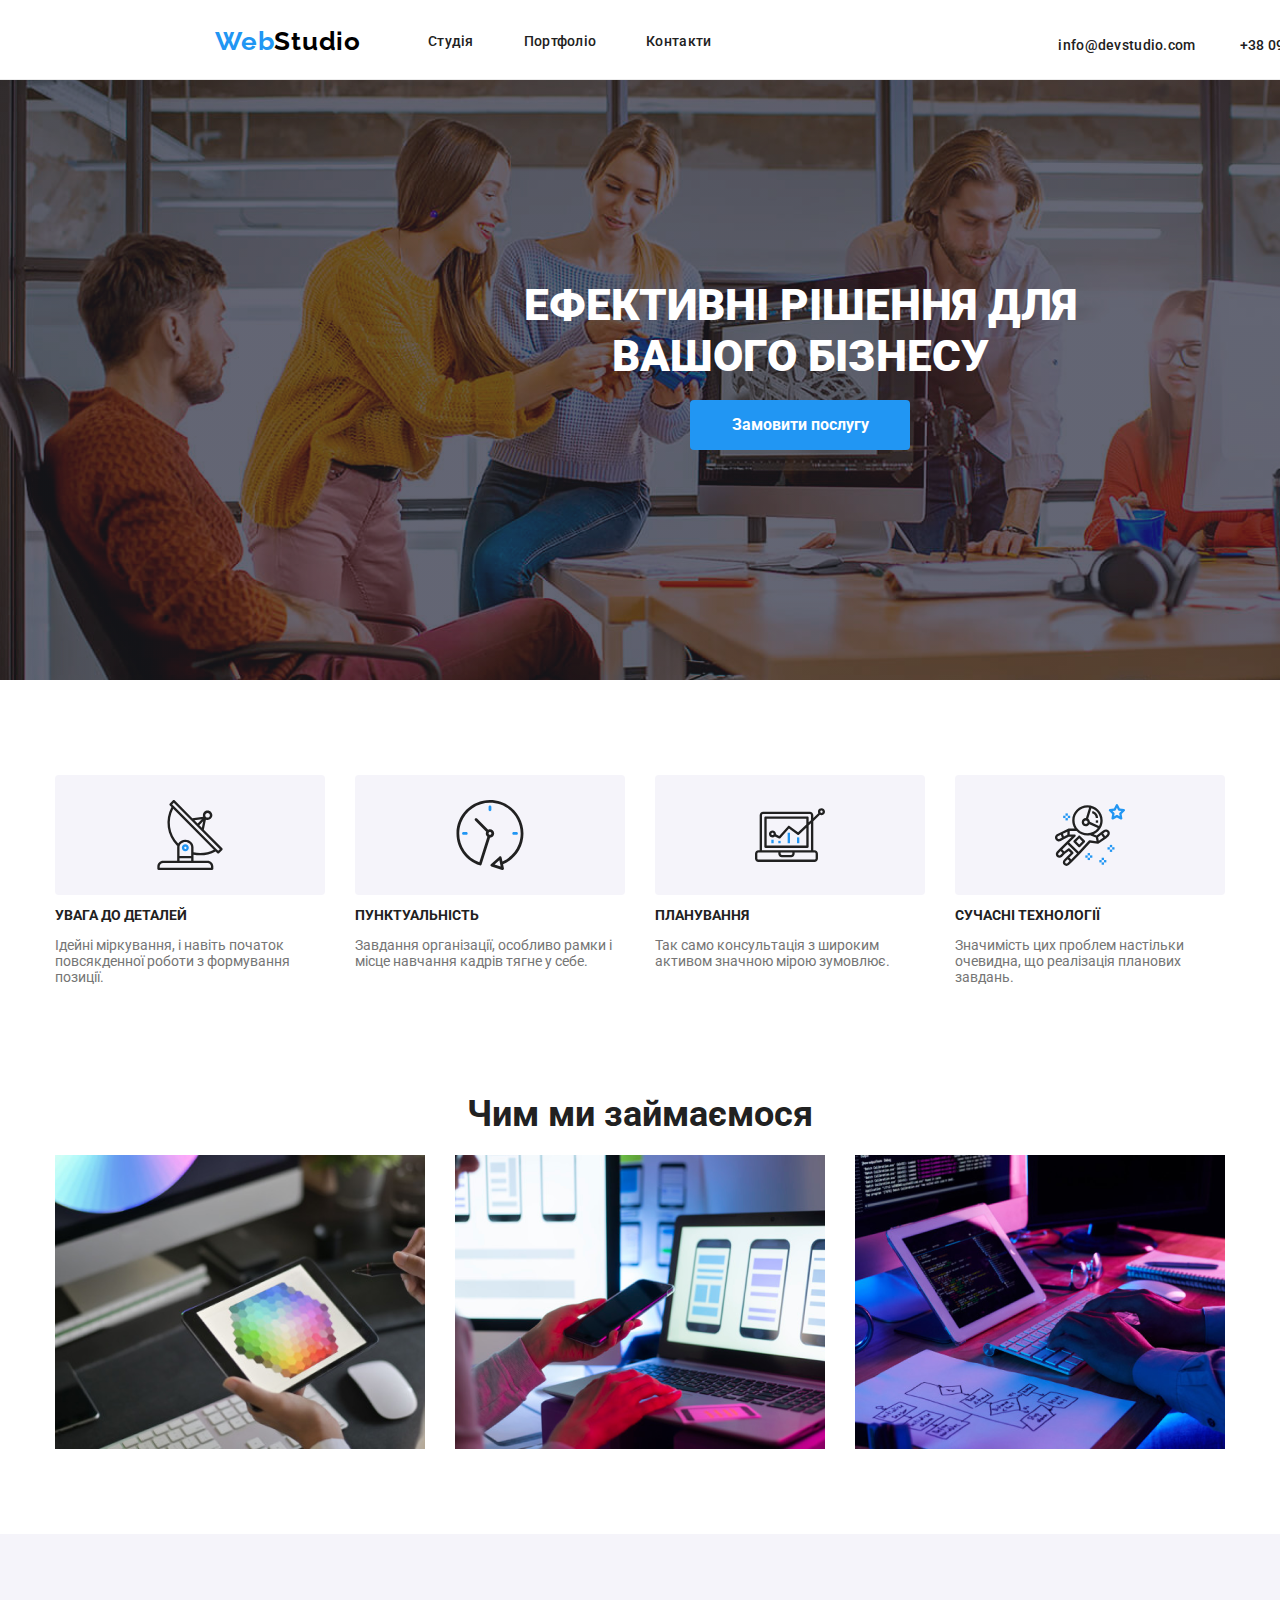
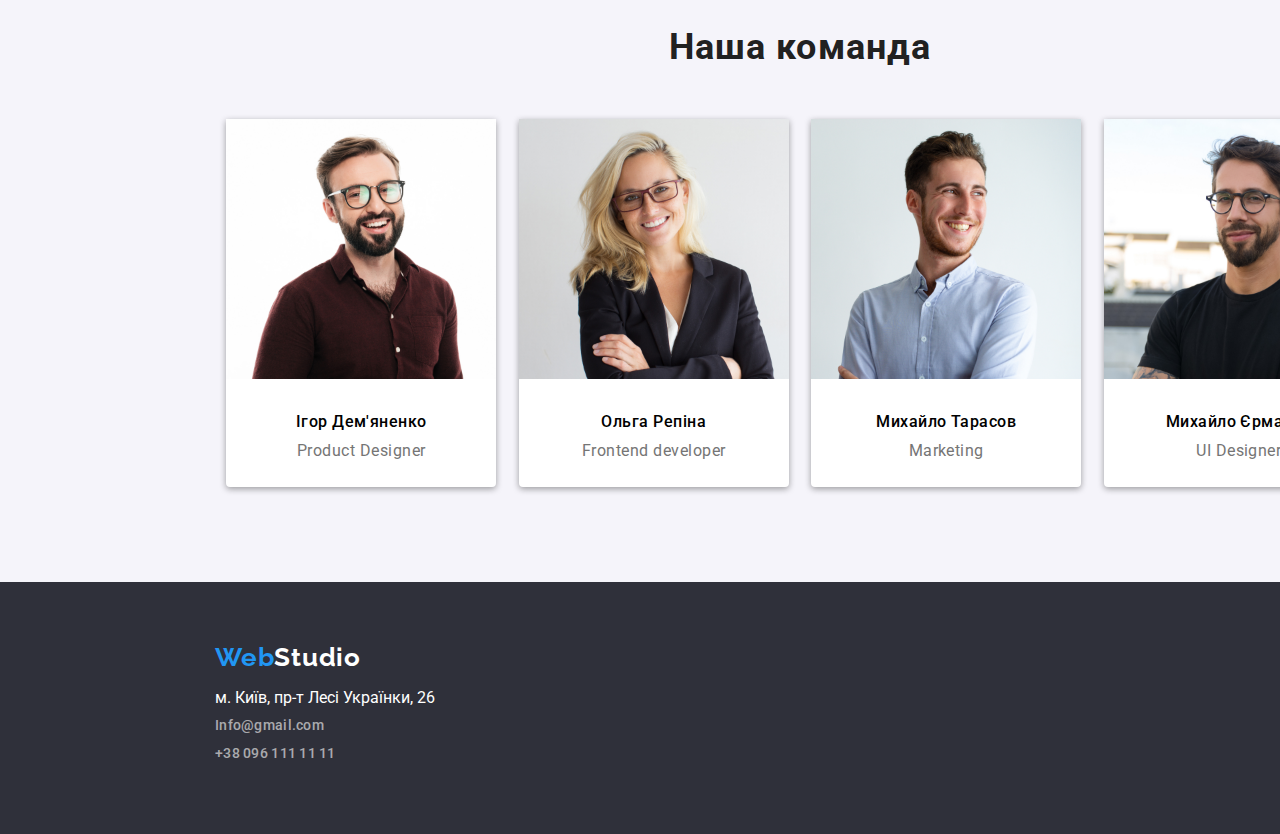
==== commit f57c64d8: "added new features and more another" ====
--- a/First-project/index.html
+++ b/First-project/index.html
@@ -5,34 +5,34 @@
     <title>WebStudio</title>
     <meta charset="UTF-8">
     <meta name="keywords" content="html">
+    <link rel="stylesheet" href="./css/styles.css">
+    <link rel="preconnect" href="https://fonts.googleapis.com">
     <meta name="viewport" content="width=device-width, initial-scale=1.0">
-    <link rel="preconnect" href="https://fonts.googleapis.com">
-    <link rel="preconnect" href="https://fonts.gstatic.com" crossorigin>
+    <link rel="stylesheet" href="https://cdn.jsdelivr.net/npm/modern-normalize@2.0.0/modern-normalize.min.css">
     <link rel="stylesheet" href="https://fonts.googleapis.com/css2?family=Raleway:wght@700&family=Roboto:wght@400;500;700;900&display=swap">
-    <link rel="stylesheet" href="./css/styles.css">
 </head>
 
 <body class="body">
-    <div class="container">
-        <header class="header">
-            <nav class="header-nav">
-                <ul class="header-links-ul">
-                    <li class="logo-li"><p class="logo">Web<span class="logo-studio">Studio</span></p></li>
-                    <li class="header-links-li"><a class="header-links-a" href="http://">Студія</a></li>
-                    <li class="header-links-li"><a class="header-links-a" href="http://">Портфоліо</a></li>
-                    <li class="header-links-li"><a class="header-links-a" href="http://">Контакти</a></li>
-                </ul>
-                <ul class="info-ul">
-                    <li class="info-li"><a class="info-a" href="http://">info@devstudio.com</a></li>
-                    <li class="info-li"><a class="info-a" href="tel:+380961111111">+38 096 111 11 11</a></li>
-                </ul>
-            </nav>
-        </header>
-        <main class="our-work">
-            <div class="cap">
-                <h1 class="cap-h1">Ефективні рішення для вашого бізнесу</h1>
-                <button class="cap-button">Замовити послугу</button>
-            </div>
+    <header class="header">
+        <nav class="header-nav">
+            <ul class="header-links-ul">
+                <li class="logo-li"><p class="logo">Web<span class="logo-studio">Studio</span></p></li>
+                <li class="header-links-li"><a class="header-links-a" href="./index.html">Студія</a></li>
+                <li class="header-links-li"><a class="header-links-a" href="./WebStudio_portfolio.html">Портфоліо</a></li>
+                <li class="header-links-li"><a class="header-links-a" href="http://">Контакти</a></li>
+            </ul>
+            <ul class="info-ul">
+                <li class="info-li"><a class="info-a" href="http://">info@devstudio.com</a></li>
+                <li class="info-li"><a class="info-a" href="tel:+380961111111">+38 096 111 11 11</a></li>
+            </ul>
+        </nav>
+    </header>
+    <main class="our-work">
+        <div class="hero">
+            <h1 class="cap-h1">Ефективні рішення для вашого бізнесу</h1>
+            <button class="cap-button">Замовити послугу</button>
+        </div>
+        <div class="container">
             <ul class="features-ul">
                 <li class="features-li">
                     <h2 class="features-h2">УВАГА ДО ДЕТАЛЕЙ</h2>
@@ -53,54 +53,54 @@
             </ul>
             <h2 class="our-work-h2">Чим ми займаємося</h2>
             <ul class="our-work-ul">
-                <li class="our-work-li"><img class="our-work-img" src="./img/Webstudio_main/1.1.png" width="370" height="294" alt="1.1"></li>
-                <li class="our-work-li"><img class="our-work-img" src="./img/Webstudio_main/1.2.png" width="370" height="294" alt="1.2"></li>
-                <li class="our-work-li"><img class="our-work-img" src="./img/Webstudio_main/1.3.png" width="370" height="294" alt="1.3"></li>
+                <li class="our-work-li"><img class="our-work-img" src="./img/Webstudio_main/our work 1.png" width="370" height="294" alt="1.1"></li>
+                <li class="our-work-li"><img class="our-work-img" src="./img/Webstudio_main/our work 2.png" width="370" height="294" alt="1.2"></li>
+                <li class="our-work-li"><img class="our-work-img" src="./img/Webstudio_main/our work 3.png" width="370" height="294" alt="1.3"></li>
             </ul>
-            <div class="our-team-background">
-                <h2 class="our-team-h2">Наша команда</h2>
-                <ul class="our-team-ul">
-                    <li class="our-team-li">
-                        <div class="our-team-div">
-                            <img class="our-team-img" src="./img/Webstudio_main/2.1.jpg" width="270" height="260" alt="2.1">
-                            <p class="our-team-name">Ігор Дем'яненко</p>
-                            <p class="our-team-worker">Product Designer</p>
-                        </div>
-                    </li>
-                    <li class="our-team-li">
-                        <div class="our-team-div">
-                            <img class="our-team-img" src="./img/Webstudio_main/2.2.jpg" width="270" height="260" alt="2.2">
-                            <p class="our-team-name">Ольга Репіна</p>
-                            <p class="our-team-worker">Frontend developer</p>
-                        </div>
-                    </li> 
-                    <li class="our-team-li">
-                        <div class="our-team-div">
-                            <img class="our-team-img" src="./img/Webstudio_main/2.3.jpg" width="270" height="260" alt="2.3">
-                            <p class="our-team-name">Михайло Тарасов</p>
-                            <p class="our-team-worker">Marketing</p>
-                        </div>
-                    </li>
-                    <li class="our-team-li">
-                        <div class="our-team-div">
-                            <img class="our-team-img" src="./img/Webstudio_main/2.4.jpg" width="270" height="260" alt="2.4">
-                            <p class="our-team-name">Михайло Єрмаков</p>
-                            <p class="our-team-worker">UI Designer</p>
-                        </div>
-                    </li>
-                </ul>
-            </div>
-        </main>
-        <footer class="footer">
-            <ul class="footer-ul">
-                <li class="footer-li-logo"><p class="logo-footer">Web<span class="logo-studio-footer">Studio</span></p></li>
-                <li class="footer-li-p"><p class="footer-p">м. Київ, пр-т Лесі Українки, 26</p></li>
-                <li class="footer-li-email"><a class="footer-a" href="http://">Info@gmail.com</a></li>
-                <li class="footer-li-tel"><a class="footer-a" href="tel:+380961111111">+38 096 111 11 11</a></li>
+        </div>
+        <div class="our-team-background">
+            <h2 class="our-team-h2">Наша команда</h2>
+            <ul class="our-team-ul">
+                <li class="our-team-li">
+                    <div class="our-team-div">
+                        <img class="our-team-img" src="./img/Webstudio_main/our team 1.jpg" width="270" height="260" alt="2.1">
+                        <p class="our-team-name">Ігор Дем'яненко</p>
+                        <p class="our-team-worker">Product Designer</p>
+                    </div>
+                </li>
+                <li class="our-team-li">
+                    <div class="our-team-div">
+                        <img class="our-team-img" src="./img/Webstudio_main/our team 2.jpg" width="270" height="260" alt="2.2">
+                        <p class="our-team-name">Ольга Репіна</p>
+                        <p class="our-team-worker">Frontend developer</p>
+                    </div>
+                </li> 
+                <li class="our-team-li">
+                    <div class="our-team-div">
+                        <img class="our-team-img" src="./img/Webstudio_main/our team 3.jpg" width="270" height="260" alt="2.3">
+                        <p class="our-team-name">Михайло Тарасов</p>
+                        <p class="our-team-worker">Marketing</p>
+                    </div>
+                </li>
+                <li class="our-team-li">
+                    <div class="our-team-div">
+                        <img class="our-team-img" src="./img/Webstudio_main/our team 4.jpg" width="270" height="260" alt="2.4">
+                        <p class="our-team-name">Михайло Єрмаков</p>
+                        <p class="our-team-worker">UI Designer</p>
+                    </div>
+                </li>
             </ul>
-            <!--діти-->
-        </footer>
-    </div>
+        </div>
+    </main>
+    <footer class="footer">
+        <ul class="footer-ul">
+            <li class="footer-li-logo"><p class="logo-footer">Web<span class="logo-studio-footer">Studio</span></p></li>
+            <li class="footer-li-p"><p class="footer-p">м. Київ, пр-т Лесі Українки, 26</p></li>
+            <li class="footer-li-email"><a class="footer-a" href="http://">Info@gmail.com</a></li>
+            <li class="footer-li-tel"><a class="footer-a" href="tel:+380961111111">+38 096 111 11 11</a></li>
+        </ul>
+        <!--діти-->
+    </footer>
 </body>
 
 </html>--- a/First-project/css/styles.css
+++ b/First-project/css/styles.css
@@ -13,8 +13,13 @@
     font-family: var(--main-font);
 }
 
+.body{
+    display: flex;
+    flex-direction: column;
+}
+
 .container{
-    width: 1170px;
+    width: 1200px;
     padding: 0 15px;
     margin: 0 auto;
 }
@@ -87,6 +92,7 @@
     height: 80px;
     margin-left: -215px;
     border-bottom: 1px solid #ececec; 
+    margin: auto;
 }
 
 .header-nav > ul{
@@ -104,32 +110,35 @@
     margin-left: 44px;
 }
 
-.cap{
+.hero{
     width: 1600px;
     height: 600px;
-    top: 80px;
     background-color: var(--first-background-color);
     margin-left: -215px;
-}
-
-.cap > .cap-h1{
+    background-image: linear-gradient( rgba(47,48,58,0.4), rgba(47,48,58,0.4)),
+    url(../img/Webstudio_main/hero.png);
+    margin: auto;
+}
+
+.cap-h1{
     font-weight: 900;
     text-transform: uppercase;
     color: var(--second-background-color-main);
     width: 700px;
     height: 120px;
-    margin: 0px auto;
+    margin: auto;
     text-align: center;
     font-size: 44px;
     padding-top: 200px;
-    padding-bottom: 40px;
-}
-
-.cap > .cap-button{
+    padding-bottom: 30px;
+}
+
+.cap-button{
     display: flex;
     width: 220px;
     height: 50px;
-    border-radius: 4px 4px 4px 4px;
+    border: 0;
+    border-radius: 4px;
     font-family: var(--main-font);
     font-size: 16px;
     font-weight: 700;
@@ -140,17 +149,64 @@
     align-items: center; 
     justify-content: center;
     margin: auto;
+    margin-top: 90px;
 }
 
 .features-ul{
     display: flex;
+    gap: 30px;
+    margin-block: 95px;
+}
+
+.features-li::before{
+    display: block;
+    content: " ";
+    width: calc(100%);
+    height: 120px;
+    border-radius: 4px;
+    border: 0;
+    background-color: var(--hovercolor-none-active);
+}
+
+.features-li:nth-child(1):before{
+    content: " ";
+    background-image: url(../img/Webstudio_main/features\ 1.svg);
+    background-repeat: no-repeat;
+    background-position-y: center;
+    background-position-x: center;
+    size: 70px 70px;
+}
+
+.features-li:nth-child(2):before{
+    content: " ";
+    background-image: url(../img/Webstudio_main/features\ 2.svg);
+    background-repeat: no-repeat;
+    background-position-y: center;
+    background-position-x: center;
+    size: 70px 70px;
+}
+
+.features-li:nth-child(3):before{
+    content: " ";
+    background-image: url(../img/Webstudio_main/features\ 3.svg);
+    background-repeat: no-repeat;
+    background-position-y: center;
+    background-position-x: center;
+    size: 70px 70px;
+}
+
+.features-li:nth-child(4):before{
+    content: " ";
+    background-image: url(../img/Webstudio_main/features\ 4.svg);
+    background-repeat: no-repeat;
+    background-position-y: center;
+    background-position-x: center;
+    size: 70px 70px;
 }
 
 .features-li{
-    display: flex;
-    margin-block: 95px;
     flex-direction: column;
-    padding-inline: 15px;
+    width: calc((100% - 90px) / 4);
 }
 
 .features-h2{
@@ -191,19 +247,21 @@
     text-align: center;
     margin-top: 20px;
     margin-bottom: 20px;
-    
 }
 
 .our-team-background{
     width: 1600px;
     height: 648px;
     background-color: var(--hovercolor-none-active);
-    margin-left: -215px;
+    margin: auto;
 }
 
 .our-team-div{
     background-color: var(--second-background-color-main);
     height: 368px;
+    border: 0;
+    border-radius: 0px 0px 4px 4px;
+    box-shadow: 0 2px 6px 0px rgba(21,21,21,0.4);
 }
 
 .our-team-h2{
@@ -258,7 +316,7 @@
     background-color: var(--first-background-color);
     width: 1600px;
     height: 252px;
-    margin-left: -215px;
+    margin: auto;
 }
 
 .logo-footer{
@@ -307,7 +365,7 @@
 }
 
 .button-ul{
-    border-radius: 4px 4px 4px 4px;
+    border-radius: 4px;
     display: flex;
     align-items: center;
     justify-content: space-between;
@@ -326,7 +384,7 @@
 .button{
     width: 73px;
     height: 38px;
-    border-radius: 4px 4px 4px 4px;
+    border-radius: 4px;
     border: 0px solid;
     display: flex;
     row-gap: 8px;
@@ -339,7 +397,7 @@
 .button-p{
     padding-inline: 22px;
     padding-block: 4px;
-    border-radius: 4px 4px 4px 4px;
+    border-radius: 4px;
     border: 0px solid;
     margin: 0px;
     font-family: var(--main-font);
@@ -351,20 +409,22 @@
     text-wrap: nowrap;
 }
 
-.button:active{
+.button:hover{
+    box-shadow: 0 2px 6px 0px rgba(21,21,21,0.4);
     background-color: var(--hovercolor-active);
 }
 
-.projects-div{
+.project-container{
     display: flex;
     flex-direction: column;
     gap: 15px;
     margin-bottom: 92px;
 }
 
-.projects-ul{
-    display: flex;
-    justify-content: space-between;
+.project-ul{
+    display: flex;
+    flex-wrap: wrap;
+    gap: 30px;
 }
 
 .project-h2{
@@ -377,9 +437,7 @@
     text-align: left;
     Width: 322px;
     Height: 36px;
-    margin-left: 24px;
-    margin-top: 20px;
-    margin-bottom: 4px;
+    margin: 0;
 }
 
 .project-p{
@@ -390,22 +448,30 @@
     line-height: 30px;
     letter-spacing: 0.03em;
     text-align: left;
-    margin-bottom: 20px;
-    margin-top: 0px;
-    margin-left: 24px;
     width: 322px;
     height: 30px;
-}
-
-.project-li{
+    margin: 0;
+}
+
+.project-li {
+    width: calc((100% - 60px) / 3);
     height: 404px;
-    width: 370px;
-    height: 404px;
-    border: 1px 0px 0px 0px;
-    opacity: 0px;
+    display: flex;
+    flex-wrap: wrap;
+    align-content: center;
+}
+
+.project-li:hover{
+    box-shadow: 0px 2px 7px 0px var(--main-text);
+}
+
+.project-div {
+    height: 110px;
     border: 1px solid #EEEEEE;
-}
-
-.project-img{
-    size: calc();
+    border-top: 0;
+    display: flex;
+    flex-wrap: wrap;
+    justify-content: center;
+    align-content: center;
+    letter-spacing: 0;
 }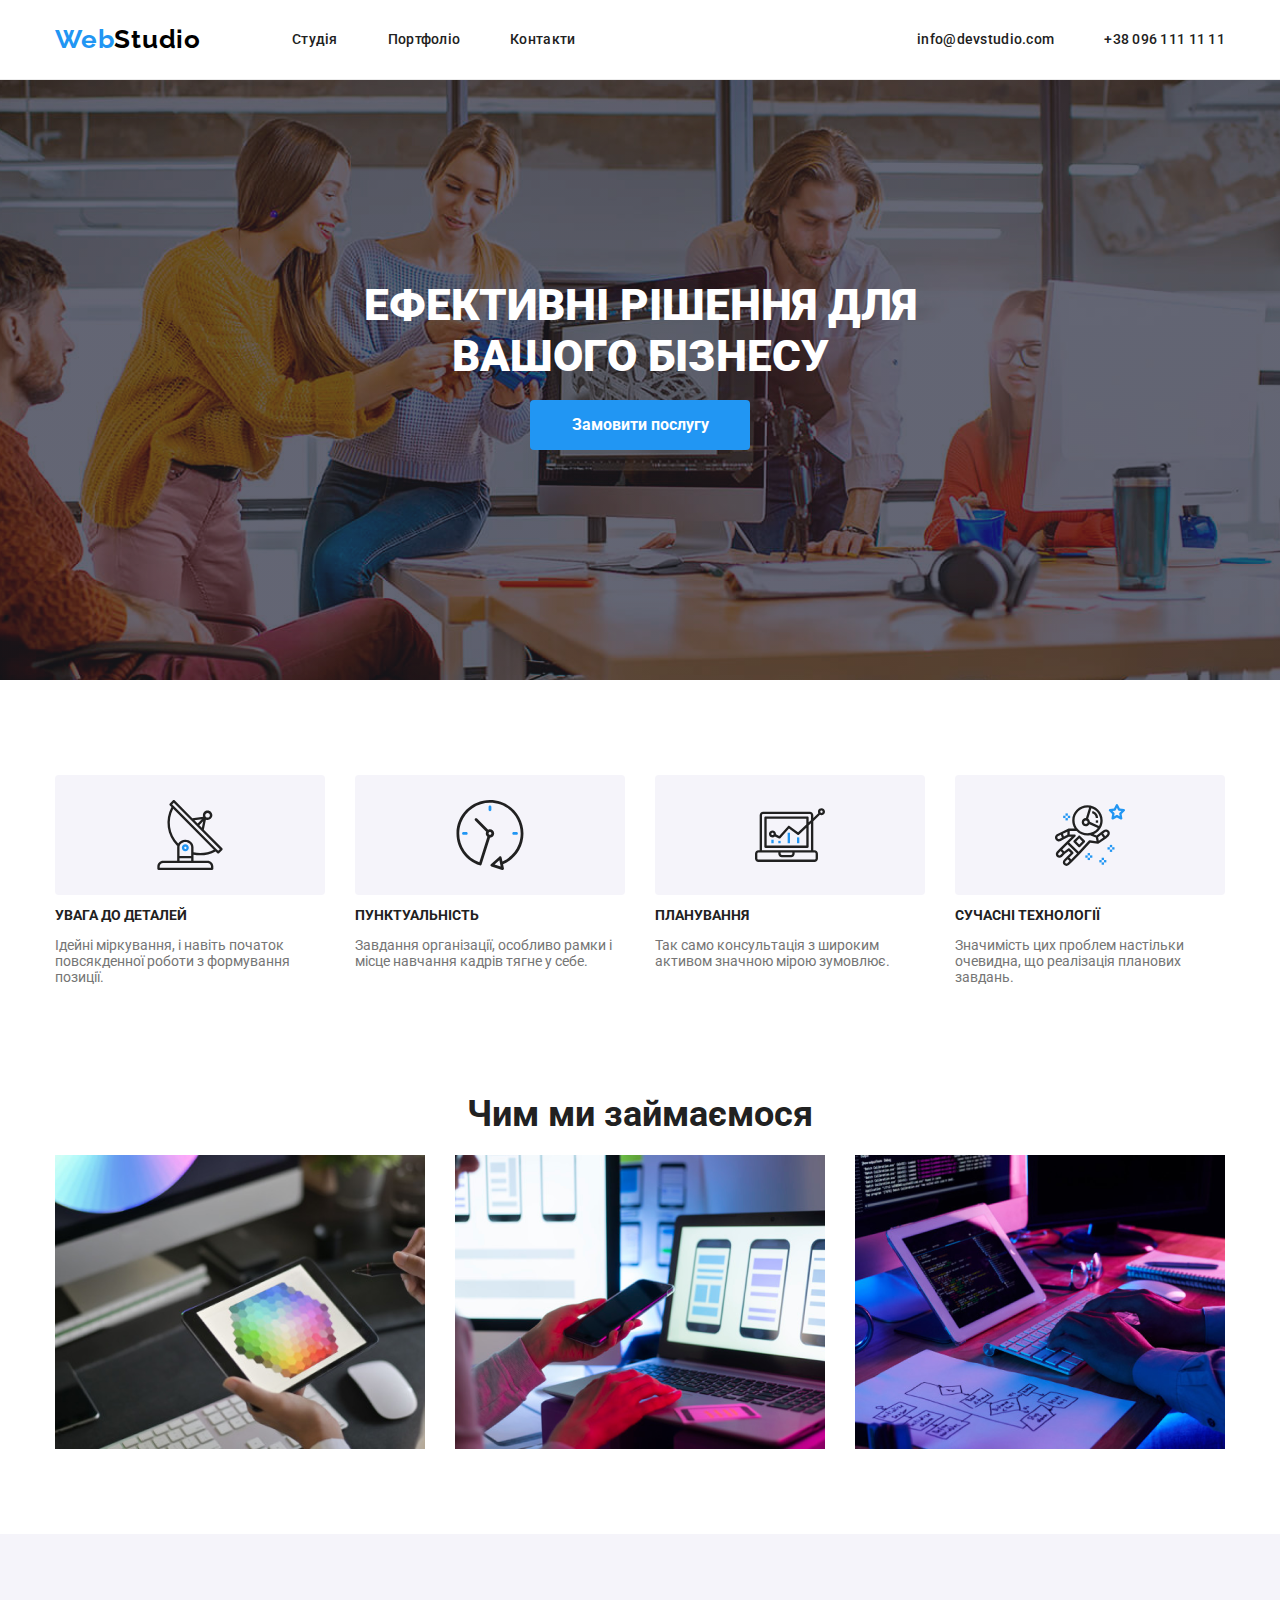
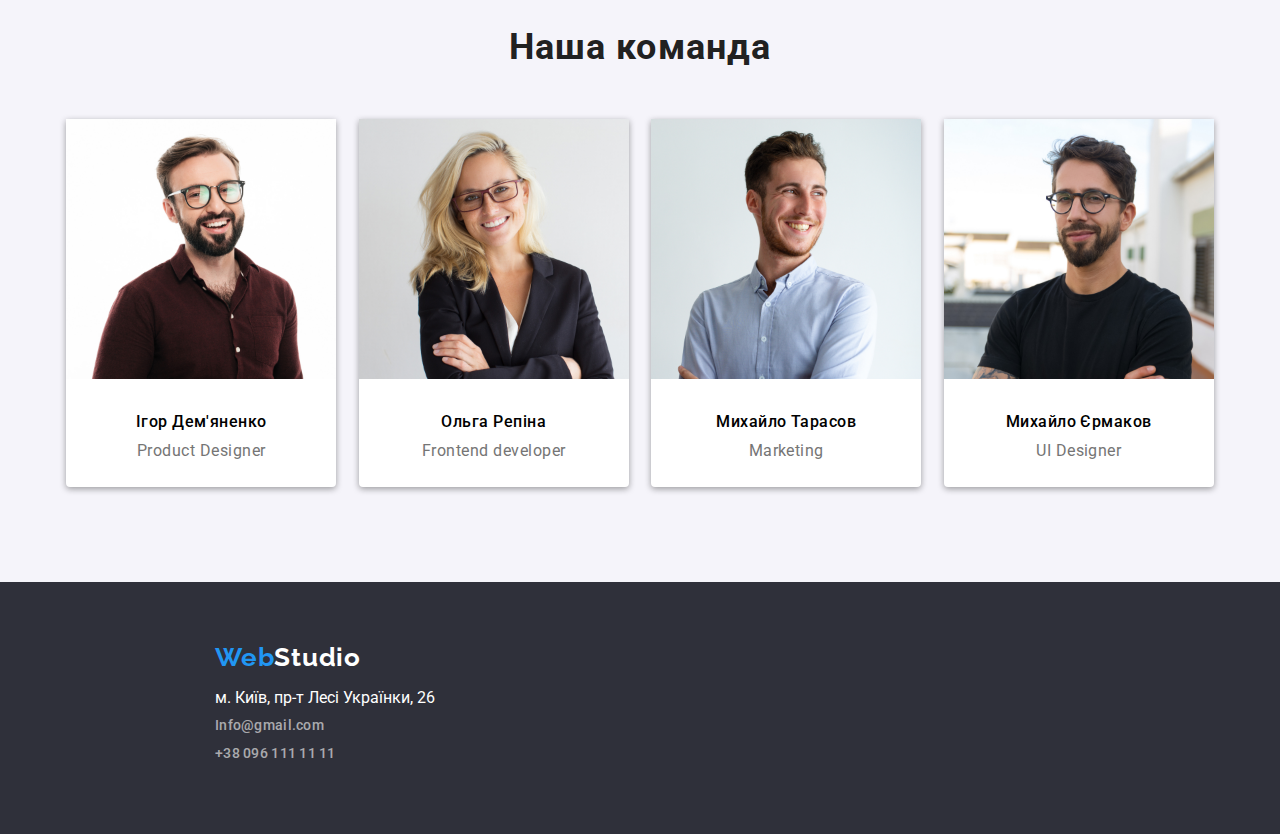
==== commit 3cfdd262: "updated code, and syntax, new features" ====
--- a/First-project/index.html
+++ b/First-project/index.html
@@ -15,19 +15,21 @@
 <body class="body">
     <header class="header">
         <nav class="header-nav">
-            <ul class="header-links-ul">
-                <li class="logo-li"><p class="logo">Web<span class="logo-studio">Studio</span></p></li>
-                <li class="header-links-li"><a class="header-links-a" href="./index.html">Студія</a></li>
-                <li class="header-links-li"><a class="header-links-a" href="./WebStudio_portfolio.html">Портфоліо</a></li>
-                <li class="header-links-li"><a class="header-links-a" href="http://">Контакти</a></li>
-            </ul>
-            <ul class="info-ul">
-                <li class="info-li"><a class="info-a" href="http://">info@devstudio.com</a></li>
-                <li class="info-li"><a class="info-a" href="tel:+380961111111">+38 096 111 11 11</a></li>
-            </ul>
+            <div class="container">
+                <ul class="header-links-ul">
+                    <li class="logo-li"><p class="logo">Web<span class="logo-studio">Studio</span></p></li>
+                    <li class="header-links-li"><a class="header-links-a" href="./index.html">Студія</a></li>
+                    <li class="header-links-li"><a class="header-links-a" href="./WebStudio_portfolio.html">Портфоліо</a></li>
+                    <li class="header-links-li"><a class="header-links-a" href="http://">Контакти</a></li>
+                </ul>
+                <ul class="info-ul">
+                    <li class="info-li"><a class="info-a" href="http://">info@devstudio.com</a></li>
+                    <li class="info-li"><a class="info-a" href="tel:+380961111111">+38 096 111 11 11</a></li>
+                </ul>
+            </div>
         </nav>
     </header>
-    <main class="our-work">
+    <main class="main">
         <div class="hero">
             <h1 class="cap-h1">Ефективні рішення для вашого бізнесу</h1>
             <button class="cap-button">Замовити послугу</button>
@@ -59,47 +61,51 @@
             </ul>
         </div>
         <div class="our-team-background">
-            <h2 class="our-team-h2">Наша команда</h2>
-            <ul class="our-team-ul">
-                <li class="our-team-li">
-                    <div class="our-team-div">
-                        <img class="our-team-img" src="./img/Webstudio_main/our team 1.jpg" width="270" height="260" alt="2.1">
-                        <p class="our-team-name">Ігор Дем'яненко</p>
-                        <p class="our-team-worker">Product Designer</p>
-                    </div>
-                </li>
-                <li class="our-team-li">
-                    <div class="our-team-div">
-                        <img class="our-team-img" src="./img/Webstudio_main/our team 2.jpg" width="270" height="260" alt="2.2">
-                        <p class="our-team-name">Ольга Репіна</p>
-                        <p class="our-team-worker">Frontend developer</p>
-                    </div>
-                </li> 
-                <li class="our-team-li">
-                    <div class="our-team-div">
-                        <img class="our-team-img" src="./img/Webstudio_main/our team 3.jpg" width="270" height="260" alt="2.3">
-                        <p class="our-team-name">Михайло Тарасов</p>
-                        <p class="our-team-worker">Marketing</p>
-                    </div>
-                </li>
-                <li class="our-team-li">
-                    <div class="our-team-div">
-                        <img class="our-team-img" src="./img/Webstudio_main/our team 4.jpg" width="270" height="260" alt="2.4">
-                        <p class="our-team-name">Михайло Єрмаков</p>
-                        <p class="our-team-worker">UI Designer</p>
-                    </div>
-                </li>
-            </ul>
+            <div class="container">
+                <h2 class="our-team-h2">Наша команда</h2>
+                <ul class="our-team-ul">
+                    <li class="our-team-li">
+                        <div class="our-team-div">
+                            <img class="our-team-img" src="./img/Webstudio_main/our team 1.jpg" width="270" height="260" alt="2.1">
+                            <p class="our-team-name">Ігор Дем'яненко</p>
+                            <p class="our-team-worker">Product Designer</p>
+                        </div>
+                    </li>
+                    <li class="our-team-li">
+                        <div class="our-team-div">
+                            <img class="our-team-img" src="./img/Webstudio_main/our team 2.jpg" width="270" height="260" alt="2.2">
+                            <p class="our-team-name">Ольга Репіна</p>
+                            <p class="our-team-worker">Frontend developer</p>
+                        </div>
+                    </li> 
+                    <li class="our-team-li">
+                        <div class="our-team-div">
+                            <img class="our-team-img" src="./img/Webstudio_main/our team 3.jpg" width="270" height="260" alt="2.3">
+                            <p class="our-team-name">Михайло Тарасов</p>
+                            <p class="our-team-worker">Marketing</p>
+                        </div>
+                    </li>
+                    <li class="our-team-li">
+                        <div class="our-team-div">
+                            <img class="our-team-img" src="./img/Webstudio_main/our team 4.jpg" width="270" height="260" alt="2.4">
+                            <p class="our-team-name">Михайло Єрмаков</p>
+                            <p class="our-team-worker">UI Designer</p>
+                        </div>
+                    </li>
+                </ul>
+            </div>
         </div>
     </main>
     <footer class="footer">
-        <ul class="footer-ul">
-            <li class="footer-li-logo"><p class="logo-footer">Web<span class="logo-studio-footer">Studio</span></p></li>
-            <li class="footer-li-p"><p class="footer-p">м. Київ, пр-т Лесі Українки, 26</p></li>
-            <li class="footer-li-email"><a class="footer-a" href="http://">Info@gmail.com</a></li>
-            <li class="footer-li-tel"><a class="footer-a" href="tel:+380961111111">+38 096 111 11 11</a></li>
-        </ul>
-        <!--діти-->
+        <div class="footer-background">
+            <ul class="footer-ul">
+                <li class="footer-li-logo"><p class="logo-footer">Web<span class="logo-studio-footer">Studio</span></p></li>
+                <li class="footer-li-p"><p class="footer-p">м. Київ, пр-т Лесі Українки, 26</p></li>
+                <li class="footer-li-email"><a class="footer-a" href="http://">Info@gmail.com</a></li>
+                <li class="footer-li-tel"><a class="footer-a" href="tel:+380961111111">+38 096 111 11 11</a></li>
+            </ul>
+            <!-- діти -->
+        </div>
     </footer>
 </body>
 
--- a/First-project/css/styles.css
+++ b/First-project/css/styles.css
@@ -13,9 +13,21 @@
     font-family: var(--main-font);
 }
 
-.body{
-    display: flex;
+.header{
+    display: flex;
+    justify-content: center;
+}
+
+.main{
+    display: flex;
+    align-items: center;
+    flex-wrap: nowrap;
     flex-direction: column;
+}
+
+.footer{
+    display: flex;
+    justify-content : center;
 }
 
 .container{
@@ -55,7 +67,8 @@
     letter-spacing: 0.03em;
     text-align: left;
     color: var(--hovercolor-active);
-    width: 188px;
+    width: 187px;
+    margin: 0;
 }
 
 .logo-studio{
@@ -70,54 +83,46 @@
 
 .header-links-a{
     font-family: var(--main-font);
-}
-
-.header-links-ul{
-    margin-left: 215px;
-    margin-right: 42px;
-}
-
-.header-links-li{
-    height: 80px;
-    margin-inline: 25px;
-    display: inline-flex;
-    align-items: center;
-    text-align: center;
-    justify-content: center;
 }
 
 .header-nav{
     color: var(--second-background-color-main);
     width: 1600px;
     height: 80px;
-    margin-left: -215px;
-    border-bottom: 1px solid #ececec; 
-    margin: auto;
-}
-
-.header-nav > ul{
-    display: inline-flex;
-    align-items: center;
-    justify-items: baseline;
+    border-bottom: 1px solid #ececec;
+    display: flex;
+    flex-direction: row;
+    flex-wrap: nowrap;
+    align-items: center;
+    justify-content: space-between;
+}
+
+.header-nav > .container{
+    width: 1200px;
+    padding: 0 15px;
+    margin: 0 auto;
+    display: flex;
+    align-items: center;
+    justify-content: space-between;
+}
+
+.header-links-ul{
+    display: flex;
+    gap: 50px;
+    align-items: center;
 }
 
 .info-ul{
-    height: 80px;
-    margin-left: 232px;
-}
-
-.info-li{
-    margin-left: 44px;
+    display: flex;
+    gap: 50px;
 }
 
 .hero{
     width: 1600px;
     height: 600px;
     background-color: var(--first-background-color);
-    margin-left: -215px;
     background-image: linear-gradient( rgba(47,48,58,0.4), rgba(47,48,58,0.4)),
     url(../img/Webstudio_main/hero.png);
-    margin: auto;
 }
 
 .cap-h1{
@@ -253,7 +258,6 @@
     width: 1600px;
     height: 648px;
     background-color: var(--hovercolor-none-active);
-    margin: auto;
 }
 
 .our-team-div{
@@ -312,11 +316,10 @@
     margin-top: 10px;
 }
 
-.footer{
+.footer-background{
     background-color: var(--first-background-color);
     width: 1600px;
     height: 252px;
-    margin: auto;
 }
 
 .logo-footer{
